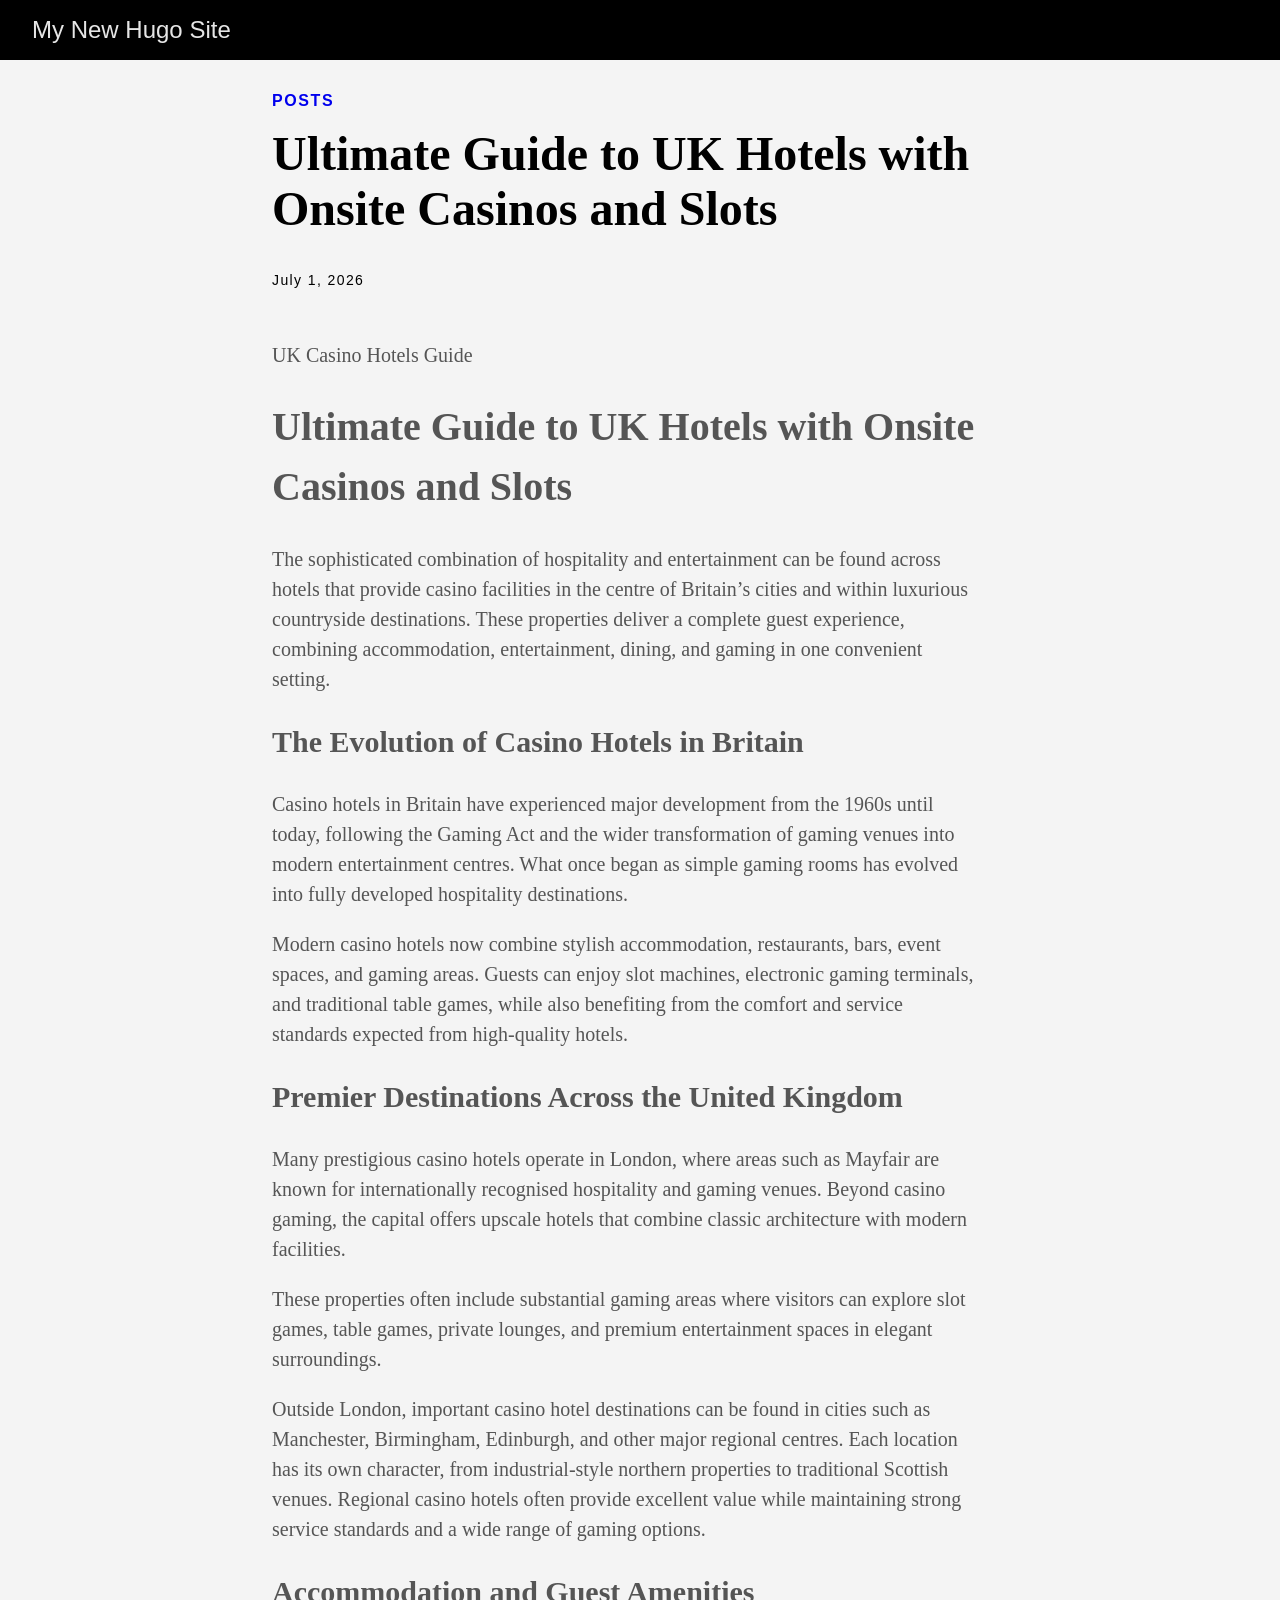
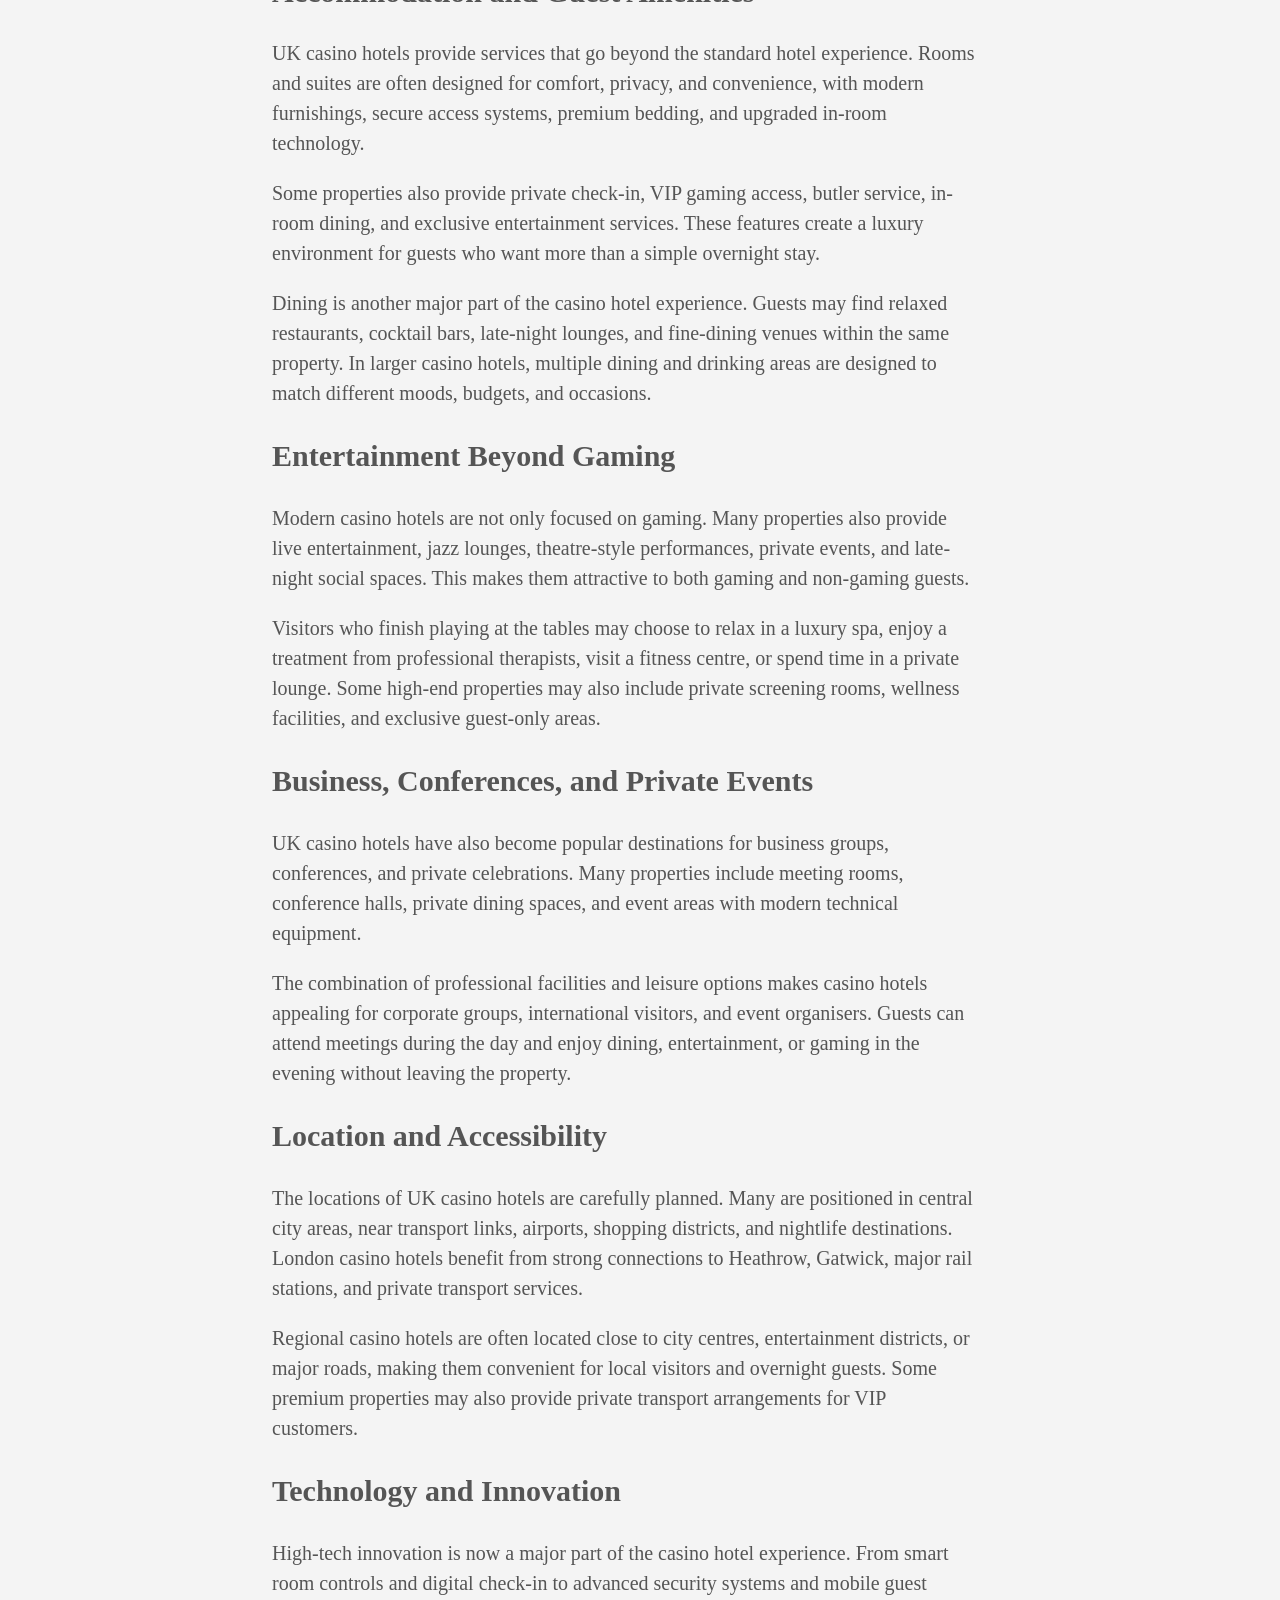
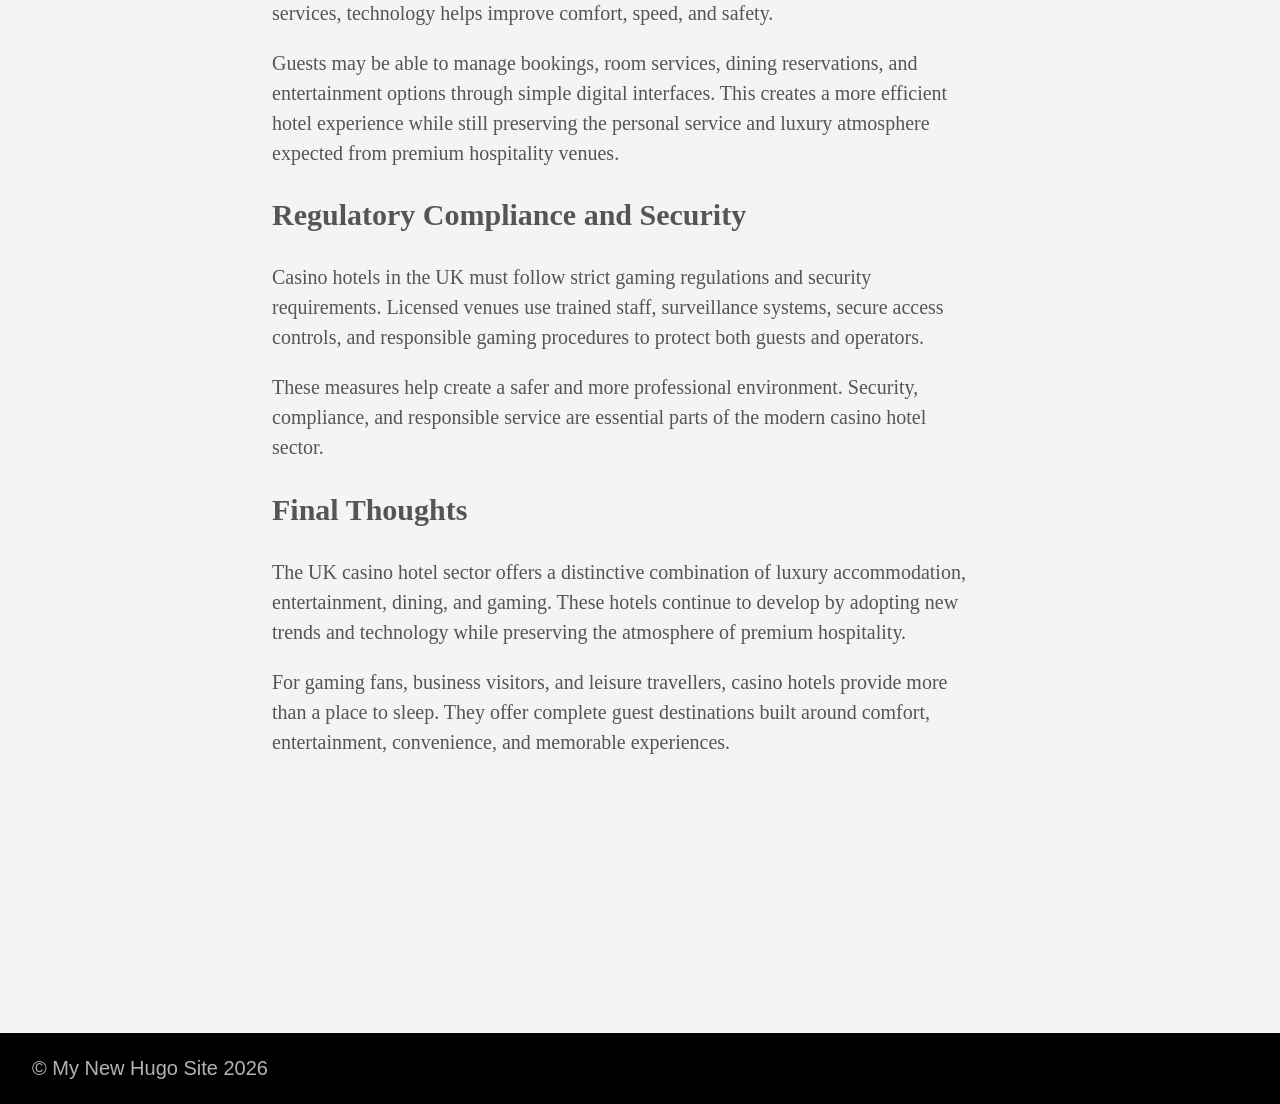
==== posts/uk-casino-hotels-guide/index.html @ 2bdf68f4 "Add files via upload" ====
<!DOCTYPE html>
<html lang="en-us">
  <head>
    <meta charset="utf-8">
    <meta http-equiv="X-UA-Compatible" content="IE=edge,chrome=1">
    
    <title>Ultimate Guide to UK Hotels with Onsite Casinos and Slots | My New Hugo Site</title>
    <meta name="viewport" content="width=device-width,minimum-scale=1">
    <meta name="description" content="A complete guide to casino hotels in the UK, including accommodation, gaming, entertainment, business facilities, technology, and guest amenities.">
    <meta name="generator" content="Hugo 0.163.3">
    
    
    
      <meta name="robots" content="index, follow">
    
    

    <link rel="stylesheet" href="/ananke/css/main.02a37ad6c4e155c542d276915a0e3f83f5c7c5fec443350f6e60753f1679b7a7.css" integrity="sha256-AqN61sThVcVC0naRWg4/g/XHxf7EQzUPbmB1PxZ5t6c=" crossorigin="anonymous">
    <script>
  (function () {
    "use strict";

    
    
    function revealButtons() {
      var buttons = document.querySelectorAll(".code-block .code-copy[hidden]");
      for (var i = 0; i < buttons.length; i++) {
        buttons[i].hidden = false;
      }
    }
    if (document.readyState === "loading") {
      document.addEventListener("DOMContentLoaded", revealButtons);
    } else {
      revealButtons();
    }

    function flash(button) {
      var label = button.querySelector(".code-copy-label");
      var previous = label ? label.textContent : null;
      button.classList.add("is-copied");
      if (label) label.textContent = "Copied";
      window.setTimeout(function () {
        button.classList.remove("is-copied");
        if (label && previous !== null) label.textContent = previous;
      }, 2000);
    }

    function legacyCopy(text) {
      var area = document.createElement("textarea");
      area.value = text;
      area.setAttribute("readonly", "");
      area.style.position = "absolute";
      area.style.left = "-9999px";
      document.body.appendChild(area);
      area.select();
      var ok = false;
      try {
        ok = document.execCommand("copy");
      } catch (e) {
        ok = false;
      }
      document.body.removeChild(area);
      return ok;
    }

    function copyFrom(button) {
      var container = button.closest(".code-block");
      if (!container) return;
      var pre = container.querySelector("pre");
      if (!pre) return;
      var source = pre.querySelector("code") || pre;
      var text = source.innerText;

      if (navigator.clipboard && navigator.clipboard.writeText) {
        navigator.clipboard.writeText(text).then(
          function () { flash(button); },
          function () { if (legacyCopy(text)) flash(button); }
        );
      } else if (legacyCopy(text)) {
        flash(button);
      }
    }

    document.addEventListener("click", function (event) {
      var button = event.target.closest(".code-copy");
      if (button) copyFrom(button);
    });
  })();
</script>

    
      

    

    

    
      <link rel="canonical" href="https://example.org/posts/uk-casino-hotels-guide/">
    

    
    
    <meta property="og:url" content="https://example.org/posts/uk-casino-hotels-guide/">
	<meta property="og:site_name" content="My New Hugo Site">
	<meta property="og:title" content="Ultimate Guide to UK Hotels with Onsite Casinos and Slots">
	<meta property="og:description" content="A complete guide to casino hotels in the UK, including accommodation, gaming, entertainment, business facilities, technology, and guest amenities.">
	<meta property="og:locale" content="en_us">
	<meta property="og:type" content="article">
		<meta property="article:section" content="posts">
		<meta property="article:published_time" content="2026-07-01T11:30:00+03:00">
		<meta property="article:modified_time" content="2026-07-01T11:30:00+03:00">

	<meta itemprop="name" content="Ultimate Guide to UK Hotels with Onsite Casinos and Slots">
	<meta itemprop="description" content="A complete guide to casino hotels in the UK, including accommodation, gaming, entertainment, business facilities, technology, and guest amenities.">
	<meta itemprop="datePublished" content="2026-07-01T11:30:00+03:00">
	<meta itemprop="dateModified" content="2026-07-01T11:30:00+03:00">
	<meta itemprop="wordCount" content="828">
	<meta name="twitter:card" content="summary">
	<meta name="twitter:title" content="Ultimate Guide to UK Hotels with Onsite Casinos and Slots">
	<meta name="twitter:description" content="A complete guide to casino hotels in the UK, including accommodation, gaming, entertainment, business facilities, technology, and guest amenities.">

      
      
    
	
  </head><body class="ma0 avenir bg-near-white production is-page is-page page-uk-casino-hotels-guide">
   
  


  <header>
    <div class="bg-black">
      <nav class="pv3 ph3 ph4-ns" role="navigation">
  <div class="flex-l center items-center justify-between">
    <a href="/" class="f3 fw2 hover-white white-90 dib no-underline">
      
        My New Hugo Site
      
    </a>
    <div class="flex-l items-center">
      

      
      <div class="ananke-socials"></div>

    </div>
  </div>
</nav>

    </div>
  </header>


<main class="pb7" role="main">
  

  <article class="page-uk-casino-hotels-guide flex-l mw7 center ph3 flex-wrap justify-between">
    <header class="mt4 w-100"><aside class="instapaper_ignoref b helvetica tracked ttu">
    <a class="link dim" href="https://example.org/posts/">Posts</a>
  </aside><div id="sharing" class="mt3 ananke-socials"></div>
<h1 class="f1 athelas mt3 mb1">Ultimate Guide to UK Hotels with Onsite Casinos and Slots</h1>
      
      
      
      <time class="f6 mv4 dib tracked" datetime="2026-07-01T11:30:00+03:00">July 1, 2026</time>
      

      
      
    </header>
    <div class="nested-copy-line-height lh-copy serif f4 nested-links mid-gray pr4-l w-100-l"><div class="casino-article">
<section class="hero-section">
<p>  <p class="eyebrow">UK Casino Hotels Guide</p></p>
<p>  <h1>Ultimate Guide to UK Hotels with Onsite Casinos and Slots</h1></p>
<p>  <p class="hero-text"></p>
<p>    The sophisticated combination of hospitality and entertainment can be found across hotels that provide casino facilities in the centre of Britain’s cities and within luxurious countryside destinations. These properties deliver a complete guest experience, combining accommodation, entertainment, dining, and gaming in one convenient setting.</p>
<p>  </p></p>
</section>
<section>
<p>  <h2>The Evolution of Casino Hotels in Britain</h2></p>
<p>  <p></p>
<p>    Casino hotels in Britain have experienced major development from the 1960s until today, following the Gaming Act and the wider transformation of gaming venues into modern entertainment centres. What once began as simple gaming rooms has evolved into fully developed hospitality destinations.</p>
<p>  </p></p>
<p>  <p></p>
<p>    Modern casino hotels now combine stylish accommodation, restaurants, bars, event spaces, and gaming areas. Guests can enjoy slot machines, electronic gaming terminals, and traditional table games, while also benefiting from the comfort and service standards expected from high-quality hotels.</p>
<p>  </p></p>
</section>
<section>
<p>  <h2>Premier Destinations Across the United Kingdom</h2></p>
<p>  <p></p>
<p>    Many prestigious casino hotels operate in London, where areas such as Mayfair are known for internationally recognised hospitality and gaming venues. Beyond casino gaming, the capital offers upscale hotels that combine classic architecture with modern facilities.</p>
<p>  </p></p>
<p>  <p></p>
<p>    These properties often include substantial gaming areas where visitors can explore slot games, table games, private lounges, and premium entertainment spaces in elegant surroundings.</p>
<p>  </p></p>
<p>  <p></p>
<p>    Outside London, important casino hotel destinations can be found in cities such as Manchester, Birmingham, Edinburgh, and other major regional centres. Each location has its own character, from industrial-style northern properties to traditional Scottish venues. Regional casino hotels often provide excellent value while maintaining strong service standards and a wide range of gaming options.</p>
<p>  </p></p>
</section>
<section>
<p>  <h2>Accommodation and Guest Amenities</h2></p>
<p>  <p></p>
<p>    UK casino hotels provide services that go beyond the standard hotel experience. Rooms and suites are often designed for comfort, privacy, and convenience, with modern furnishings, secure access systems, premium bedding, and upgraded in-room technology.</p>
<p>  </p></p>
<p>  <p></p>
<p>    Some properties also provide private check-in, VIP gaming access, butler service, in-room dining, and exclusive entertainment services. These features create a luxury environment for guests who want more than a simple overnight stay.</p>
<p>  </p></p>
<p>  <p></p>
<p>    Dining is another major part of the casino hotel experience. Guests may find relaxed restaurants, cocktail bars, late-night lounges, and fine-dining venues within the same property. In larger casino hotels, multiple dining and drinking areas are designed to match different moods, budgets, and occasions.</p>
<p>  </p></p>
</section>
<section>
<p>  <h2>Entertainment Beyond Gaming</h2></p>
<p>  <p></p>
<p>    Modern casino hotels are not only focused on gaming. Many properties also provide live entertainment, jazz lounges, theatre-style performances, private events, and late-night social spaces. This makes them attractive to both gaming and non-gaming guests.</p>
<p>  </p></p>
<p>  <p></p>
<p>    Visitors who finish playing at the tables may choose to relax in a luxury spa, enjoy a treatment from professional therapists, visit a fitness centre, or spend time in a private lounge. Some high-end properties may also include private screening rooms, wellness facilities, and exclusive guest-only areas.</p>
<p>  </p></p>
</section>
<section>
<p>  <h2>Business, Conferences, and Private Events</h2></p>
<p>  <p></p>
<p>    UK casino hotels have also become popular destinations for business groups, conferences, and private celebrations. Many properties include meeting rooms, conference halls, private dining spaces, and event areas with modern technical equipment.</p>
<p>  </p></p>
<p>  <p></p>
<p>    The combination of professional facilities and leisure options makes casino hotels appealing for corporate groups, international visitors, and event organisers. Guests can attend meetings during the day and enjoy dining, entertainment, or gaming in the evening without leaving the property.</p>
<p>  </p></p>
</section>
<section>
<p>  <h2>Location and Accessibility</h2></p>
<p>  <p></p>
<p>    The locations of UK casino hotels are carefully planned. Many are positioned in central city areas, near transport links, airports, shopping districts, and nightlife destinations. London casino hotels benefit from strong connections to Heathrow, Gatwick, major rail stations, and private transport services.</p>
<p>  </p></p>
<p>  <p></p>
<p>    Regional casino hotels are often located close to city centres, entertainment districts, or major roads, making them convenient for local visitors and overnight guests. Some premium properties may also provide private transport arrangements for VIP customers.</p>
<p>  </p></p>
</section>
<section>
<p>  <h2>Technology and Innovation</h2></p>
<p>  <p></p>
<p>    High-tech innovation is now a major part of the casino hotel experience. From smart room controls and digital check-in to advanced security systems and mobile guest services, technology helps improve comfort, speed, and safety.</p>
<p>  </p></p>
<p>  <p></p>
<p>    Guests may be able to manage bookings, room services, dining reservations, and entertainment options through simple digital interfaces. This creates a more efficient hotel experience while still preserving the personal service and luxury atmosphere expected from premium hospitality venues.</p>
<p>  </p></p>
</section>
<section>
<p>  <h2>Regulatory Compliance and Security</h2></p>
<p>  <p></p>
<p>    Casino hotels in the UK must follow strict gaming regulations and security requirements. Licensed venues use trained staff, surveillance systems, secure access controls, and responsible gaming procedures to protect both guests and operators.</p>
<p>  </p></p>
<p>  <p></p>
<p>    These measures help create a safer and more professional environment. Security, compliance, and responsible service are essential parts of the modern casino hotel sector.</p>
<p>  </p></p>
</section>
<section class="conclusion-box">
<p>  <h2>Final Thoughts</h2></p>
<p>  <p></p>
<p>    The UK casino hotel sector offers a distinctive combination of luxury accommodation, entertainment, dining, and gaming. These hotels continue to develop by adopting new trends and technology while preserving the atmosphere of premium hospitality.</p>
<p>  </p></p>
<p>  <p></p>
<p>    For gaming fans, business visitors, and leisure travellers, casino hotels provide more than a place to sleep. They offer complete guest destinations built around comfort, entertainment, convenience, and memorable experiences.</p>
<p>  </p></p>
</section>
</div>
<ul class="pa0">
  
</ul><ul class="pa0">
  
</ul>

      
    </div></article>
</main><footer class="bg-black bottom-0 w-100 pa3" role="contentinfo">
  <div class="flex justify-between">
  <a class="f4 fw4 hover-white white-70 dn dib-ns pv2 ph3 no-underline" href="https://example.org/" >
    &copy;  My New Hugo Site 2026 
  </a>
    <div><div class="ananke-socials"></div>
</div>
  </div>
</footer>
</body>
</html>
---- ananke/css/main.02a37ad6c4e155c542d276915a0e3f83f5c7c5fec443350f6e60753f1679b7a7.css ----
html{line-height:1.15;-webkit-text-size-adjust:100%}body{margin:0}h1{font-size:2em;margin:.67em 0}hr{box-sizing:content-box;height:0;overflow:visible}pre{font-family:monospace,monospace;font-size:1em}a{background-color:transparent}abbr[title]{border-bottom:none;text-decoration:underline;-webkit-text-decoration:underline dotted;text-decoration:underline dotted}b,strong{font-weight:bolder}code,kbd,samp{font-family:monospace,monospace;font-size:1em}small{font-size:80%}sub,sup{font-size:75%;line-height:0;position:relative;vertical-align:baseline}sub{bottom:-.25em}sup{top:-.5em}img{border-style:none}button,input,optgroup,select,textarea{font-family:inherit;font-size:100%;line-height:1.15;margin:0}button,input{overflow:visible}button,select{text-transform:none}button,[type=button],[type=reset],[type=submit]{-webkit-appearance:button}button::-moz-focus-inner,[type=button]::-moz-focus-inner,[type=reset]::-moz-focus-inner,[type=submit]::-moz-focus-inner{border-style:none;padding:0}button:-moz-focusring,[type=button]:-moz-focusring,[type=reset]:-moz-focusring,[type=submit]:-moz-focusring{outline:1px dotted ButtonText}fieldset{padding:.35em .75em .625em}legend{box-sizing:border-box;color:inherit;display:table;max-width:100%;padding:0;white-space:normal}progress{vertical-align:baseline}textarea{overflow:auto}[type=checkbox],[type=radio]{box-sizing:border-box;padding:0}[type=number]::-webkit-inner-spin-button,[type=number]::-webkit-outer-spin-button{height:auto}[type=search]{-webkit-appearance:textfield;outline-offset:-2px}[type=search]::-webkit-search-decoration{-webkit-appearance:none}::-webkit-file-upload-button{-webkit-appearance:button;font:inherit}details{display:block}summary{display:list-item}template{display:none}[hidden]{display:none}html,body,div,article,aside,section,main,nav,footer,header,form,fieldset,legend,pre,code,a,h1,h2,h3,h4,h5,h6,p,ul,ol,li,dl,dt,dd,blockquote,figcaption,figure,textarea,table,td,th,tr,input[type=email],input[type=number],input[type=password],input[type=tel],input[type=text],input[type=url],.border-box{box-sizing:border-box}.aspect-ratio{height:0;position:relative}.aspect-ratio--16x9{padding-bottom:56.25%}.aspect-ratio--9x16{padding-bottom:177.77%}.aspect-ratio--4x3{padding-bottom:75%}.aspect-ratio--3x4{padding-bottom:133.33%}.aspect-ratio--6x4{padding-bottom:66.6%}.aspect-ratio--4x6{padding-bottom:150%}.aspect-ratio--8x5{padding-bottom:62.5%}.aspect-ratio--5x8{padding-bottom:160%}.aspect-ratio--7x5{padding-bottom:71.42%}.aspect-ratio--5x7{padding-bottom:140%}.aspect-ratio--1x1{padding-bottom:100%}.aspect-ratio--object{position:absolute;inset:0;width:100%;height:100%;z-index:100}img{max-width:100%}.cover{background-size:cover!important}.contain{background-size:contain!important}.bg-center{background-repeat:no-repeat;background-position:center center}.bg-top{background-repeat:no-repeat;background-position:top center}.bg-right{background-repeat:no-repeat;background-position:center right}.bg-bottom{background-repeat:no-repeat;background-position:bottom center}.bg-left{background-repeat:no-repeat;background-position:center left}.outline{outline:1px solid}.outline-transparent{outline:1px solid transparent}.outline-0{outline:0}.ba{border-style:solid;border-width:1px}.bt{border-top-style:solid;border-top-width:1px}.br{border-right-style:solid;border-right-width:1px}.bb{border-bottom-style:solid;border-bottom-width:1px}.bl{border-left-style:solid;border-left-width:1px}.bn{border-style:none;border-width:0}.b--black{border-color:#000}.b--near-black{border-color:#111}.b--dark-gray{border-color:#333}.b--mid-gray{border-color:#555}.b--gray{border-color:#777}.b--silver{border-color:#999}.b--light-silver{border-color:#aaa}.b--moon-gray{border-color:#ccc}.b--light-gray{border-color:#eee}.b--near-white{border-color:#f4f4f4}.b--white{border-color:#fff}.b--white-90{border-color:#ffffffe6}.b--white-80{border-color:#fffc}.b--white-70{border-color:#ffffffb3}.b--white-60{border-color:#fff9}.b--white-50{border-color:#ffffff80}.b--white-40{border-color:#fff6}.b--white-30{border-color:#ffffff4d}.b--white-20{border-color:#fff3}.b--white-10{border-color:#ffffff1a}.b--white-05{border-color:#ffffff0d}.b--white-025{border-color:#ffffff06}.b--white-0125{border-color:#ffffff03}.b--black-90{border-color:#000000e6}.b--black-80{border-color:#000c}.b--black-70{border-color:#000000b3}.b--black-60{border-color:#0009}.b--black-50{border-color:#00000080}.b--black-40{border-color:#0006}.b--black-30{border-color:#0000004d}.b--black-20{border-color:#0003}.b--black-10{border-color:#0000001a}.b--black-05{border-color:#0000000d}.b--black-025{border-color:#00000006}.b--black-0125{border-color:#00000003}.b--dark-red{border-color:#e7040f}.b--red{border-color:#ff4136}.b--light-red{border-color:#ff725c}.b--orange{border-color:#ff6300}.b--gold{border-color:#ffb700}.b--yellow{border-color:gold}.b--light-yellow{border-color:#fbf1a9}.b--purple{border-color:#5e2ca5}.b--light-purple{border-color:#a463f2}.b--dark-pink{border-color:#d5008f}.b--hot-pink{border-color:#ff41b4}.b--pink{border-color:#ff80cc}.b--light-pink{border-color:#ffa3d7}.b--dark-green{border-color:#137752}.b--green{border-color:#19a974}.b--light-green{border-color:#9eebcf}.b--navy{border-color:#001b44}.b--dark-blue{border-color:#00449e}.b--blue{border-color:#357edd}.b--light-blue{border-color:#96ccff}.b--lightest-blue{border-color:#cdecff}.b--washed-blue{border-color:#f6fffe}.b--washed-green{border-color:#e8fdf5}.b--washed-yellow{border-color:#fffceb}.b--washed-red{border-color:#ffdfdf}.b--transparent{border-color:transparent}.b--inherit{border-color:inherit}.b--initial{border-color:initial}.b--unset{border-color:unset}.br0{border-radius:0}.br1{border-radius:.125rem}.br2{border-radius:.25rem}.br3{border-radius:.5rem}.br4{border-radius:1rem}.br-100{border-radius:100%}.br-pill{border-radius:9999px}.br--bottom{border-top-left-radius:0;border-top-right-radius:0}.br--top{border-bottom-left-radius:0;border-bottom-right-radius:0}.br--right{border-top-left-radius:0;border-bottom-left-radius:0}.br--left{border-top-right-radius:0;border-bottom-right-radius:0}.br-inherit{border-radius:inherit}.br-initial{border-radius:initial}.br-unset{border-radius:unset}.b--dotted{border-style:dotted}.b--dashed{border-style:dashed}.b--solid{border-style:solid}.b--none{border-style:none}.bw0{border-width:0}.bw1{border-width:.125rem}.bw2{border-width:.25rem}.bw3{border-width:.5rem}.bw4{border-width:1rem}.bw5{border-width:2rem}.bt-0{border-top-width:0}.br-0{border-right-width:0}.bb-0{border-bottom-width:0}.bl-0{border-left-width:0}.shadow-1{box-shadow:0 0 4px 2px #0003}.shadow-2{box-shadow:0 0 8px 2px #0003}.shadow-3{box-shadow:2px 2px 4px 2px #0003}.shadow-4{box-shadow:2px 2px 8px #0003}.shadow-5{box-shadow:4px 4px 8px #0003}.pre{overflow-x:auto;overflow-y:hidden;overflow:scroll}.top-0{top:0}.right-0{right:0}.bottom-0{bottom:0}.left-0{left:0}.top-1{top:1rem}.right-1{right:1rem}.bottom-1{bottom:1rem}.left-1{left:1rem}.top-2{top:2rem}.right-2{right:2rem}.bottom-2{bottom:2rem}.left-2{left:2rem}.top--1{top:-1rem}.right--1{right:-1rem}.bottom--1{bottom:-1rem}.left--1{left:-1rem}.top--2{top:-2rem}.right--2{right:-2rem}.bottom--2{bottom:-2rem}.left--2{left:-2rem}.absolute--fill{inset:0}.cf:before,.cf:after{content:" ";display:table}.cf:after{clear:both}.cf{*zoom: 1}.cl{clear:left}.cr{clear:right}.cb{clear:both}.cn{clear:none}.dn{display:none}.di{display:inline}.db{display:block}.dib{display:inline-block}.dit{display:inline-table}.dt{display:table}.dtc{display:table-cell}.dt-row{display:table-row}.dt-row-group{display:table-row-group}.dt-column{display:table-column}.dt-column-group{display:table-column-group}.dt--fixed{table-layout:fixed;width:100%}.flex{display:flex}.inline-flex{display:inline-flex}.flex-auto{flex:1 1 auto;min-width:0;min-height:0}.flex-none{flex:none}.flex-column{flex-direction:column}.flex-row{flex-direction:row}.flex-wrap{flex-wrap:wrap}.flex-nowrap{flex-wrap:nowrap}.flex-wrap-reverse{flex-wrap:wrap-reverse}.flex-column-reverse{flex-direction:column-reverse}.flex-row-reverse{flex-direction:row-reverse}.items-start{align-items:flex-start}.items-end{align-items:flex-end}.items-center{align-items:center}.items-baseline{align-items:baseline}.items-stretch{align-items:stretch}.self-start{align-self:flex-start}.self-end{align-self:flex-end}.self-center{align-self:center}.self-baseline{align-self:baseline}.self-stretch{align-self:stretch}.justify-start{justify-content:flex-start}.justify-end{justify-content:flex-end}.justify-center{justify-content:center}.justify-between{justify-content:space-between}.justify-around{justify-content:space-around}.content-start{align-content:flex-start}.content-end{align-content:flex-end}.content-center{align-content:center}.content-between{align-content:space-between}.content-around{align-content:space-around}.content-stretch{align-content:stretch}.order-0{order:0}.order-1{order:1}.order-2{order:2}.order-3{order:3}.order-4{order:4}.order-5{order:5}.order-6{order:6}.order-7{order:7}.order-8{order:8}.order-last{order:99999}.flex-grow-0{flex-grow:0}.flex-grow-1{flex-grow:1}.flex-shrink-0{flex-shrink:0}.flex-shrink-1{flex-shrink:1}.fl{float:left;_display:inline}.fr{float:right;_display:inline}.fn{float:none}.sans-serif{font-family:-apple-system,BlinkMacSystemFont,avenir next,avenir,helvetica neue,helvetica,ubuntu,roboto,noto,segoe ui,arial,sans-serif}.serif{font-family:georgia,times,serif}.system-sans-serif{font-family:sans-serif}.system-serif{font-family:serif}code,.code{font-family:Consolas,monaco,monospace}.courier{font-family:Courier Next,courier,monospace}.helvetica{font-family:helvetica neue,helvetica,sans-serif}.avenir{font-family:avenir next,avenir,sans-serif}.athelas{font-family:athelas,georgia,serif}.georgia{font-family:georgia,serif}.times{font-family:times,serif}.bodoni{font-family:Bodoni MT,serif}.calisto{font-family:Calisto MT,serif}.garamond{font-family:garamond,serif}.baskerville{font-family:baskerville,serif}.i{font-style:italic}.fs-normal{font-style:normal}.normal{font-weight:400}.b{font-weight:700}.fw1{font-weight:100}.fw2{font-weight:200}.fw3{font-weight:300}.fw4{font-weight:400}.fw5{font-weight:500}.fw6{font-weight:600}.fw7{font-weight:700}.fw8{font-weight:800}.fw9{font-weight:900}.input-reset{-webkit-appearance:none;-moz-appearance:none}.button-reset::-moz-focus-inner,.input-reset::-moz-focus-inner{border:0;padding:0}.h1{height:1rem}.h2{height:2rem}.h3{height:4rem}.h4{height:8rem}.h5{height:16rem}.h-25{height:25%}.h-50{height:50%}.h-75{height:75%}.h-100{height:100%}.min-h-100{min-height:100%}.vh-25{height:25vh}.vh-50{height:50vh}.vh-75{height:75vh}.vh-100{height:100vh}.min-vh-100{min-height:100vh}.h-auto{height:auto}.h-inherit{height:inherit}.tracked{letter-spacing:.1em}.tracked-tight{letter-spacing:-.05em}.tracked-mega{letter-spacing:.25em}.lh-solid{line-height:1}.lh-title{line-height:1.25}.lh-copy{line-height:1.5}.link{text-decoration:none;transition:color .15s ease-in}.link:link,.link:visited,.link:hover,.link:active{transition:color .15s ease-in}.link:focus{transition:color .15s ease-in;outline:1px dotted currentColor}.list{list-style-type:none}.mw-100{max-width:100%}.mw1{max-width:1rem}.mw2{max-width:2rem}.mw3{max-width:4rem}.mw4{max-width:8rem}.mw5{max-width:16rem}.mw6{max-width:32rem}.mw7{max-width:48rem}.mw8{max-width:64rem}.mw9{max-width:96rem}.mw-none{max-width:none}.w1{width:1rem}.w2{width:2rem}.w3{width:4rem}.w4{width:8rem}.w5{width:16rem}.w-10{width:10%}.w-20{width:20%}.w-25{width:25%}.w-30{width:30%}.w-33{width:33%}.w-34{width:34%}.w-40{width:40%}.w-50{width:50%}.w-60{width:60%}.w-70{width:70%}.w-75{width:75%}.w-80{width:80%}.w-90{width:90%}.w-100{width:100%}.w-third{width:33.33333%}.w-two-thirds{width:66.66667%}.w-auto{width:auto}.overflow-visible{overflow:visible}.overflow-hidden{overflow:hidden}.overflow-scroll{overflow:scroll}.overflow-auto{overflow:auto}.overflow-x-visible{overflow-x:visible}.overflow-x-hidden{overflow-x:hidden}.overflow-x-scroll{overflow-x:scroll}.overflow-x-auto{overflow-x:auto}.overflow-y-visible{overflow-y:visible}.overflow-y-hidden{overflow-y:hidden}.overflow-y-scroll{overflow-y:scroll}.overflow-y-auto{overflow-y:auto}.static{position:static}.relative{position:relative}.absolute{position:absolute}.fixed{position:fixed}.o-100{opacity:1}.o-90{opacity:.9}.o-80{opacity:.8}.o-70{opacity:.7}.o-60{opacity:.6}.o-50{opacity:.5}.o-40{opacity:.4}.o-30{opacity:.3}.o-20{opacity:.2}.o-10{opacity:.1}.o-05{opacity:.05}.o-025{opacity:.025}.o-0{opacity:0}.rotate-45{-webkit-transform:rotate(45deg);transform:rotate(45deg)}.rotate-90{-webkit-transform:rotate(90deg);transform:rotate(90deg)}.rotate-135{-webkit-transform:rotate(135deg);transform:rotate(135deg)}.rotate-180{-webkit-transform:rotate(180deg);transform:rotate(180deg)}.rotate-225{-webkit-transform:rotate(225deg);transform:rotate(225deg)}.rotate-270{-webkit-transform:rotate(270deg);transform:rotate(270deg)}.rotate-315{-webkit-transform:rotate(315deg);transform:rotate(315deg)}.black-90{color:#000000e6}.black-80{color:#000c}.black-70{color:#000000b3}.black-60{color:#0009}.black-50{color:#00000080}.black-40{color:#0006}.black-30{color:#0000004d}.black-20{color:#0003}.black-10{color:#0000001a}.black-05{color:#0000000d}.white-90{color:#ffffffe6}.white-80{color:#fffc}.white-70{color:#ffffffb3}.white-60{color:#fff9}.white-50{color:#ffffff80}.white-40{color:#fff6}.white-30{color:#ffffff4d}.white-20{color:#fff3}.white-10{color:#ffffff1a}.black{color:#000}.near-black{color:#111}.dark-gray{color:#333}.mid-gray{color:#555}.gray{color:#777}.silver{color:#999}.light-silver{color:#aaa}.moon-gray{color:#ccc}.light-gray{color:#eee}.near-white{color:#f4f4f4}.white{color:#fff}.dark-red{color:#e7040f}.red{color:#ff4136}.light-red{color:#ff725c}.orange{color:#ff6300}.gold{color:#ffb700}.yellow{color:gold}.light-yellow{color:#fbf1a9}.purple{color:#5e2ca5}.light-purple{color:#a463f2}.dark-pink{color:#d5008f}.hot-pink{color:#ff41b4}.pink{color:#ff80cc}.light-pink{color:#ffa3d7}.dark-green{color:#137752}.green{color:#19a974}.light-green{color:#9eebcf}.navy{color:#001b44}.dark-blue{color:#00449e}.blue{color:#357edd}.light-blue{color:#96ccff}.lightest-blue{color:#cdecff}.washed-blue{color:#f6fffe}.washed-green{color:#e8fdf5}.washed-yellow{color:#fffceb}.washed-red{color:#ffdfdf}.color-inherit{color:inherit}.bg-black-90{background-color:#000000e6}.bg-black-80{background-color:#000c}.bg-black-70{background-color:#000000b3}.bg-black-60{background-color:#0009}.bg-black-50{background-color:#00000080}.bg-black-40{background-color:#0006}.bg-black-30{background-color:#0000004d}.bg-black-20{background-color:#0003}.bg-black-10{background-color:#0000001a}.bg-black-05{background-color:#0000000d}.bg-white-90{background-color:#ffffffe6}.bg-white-80{background-color:#fffc}.bg-white-70{background-color:#ffffffb3}.bg-white-60{background-color:#fff9}.bg-white-50{background-color:#ffffff80}.bg-white-40{background-color:#fff6}.bg-white-30{background-color:#ffffff4d}.bg-white-20{background-color:#fff3}.bg-white-10{background-color:#ffffff1a}.bg-black{background-color:#000}.bg-near-black{background-color:#111}.bg-dark-gray{background-color:#333}.bg-mid-gray{background-color:#555}.bg-gray{background-color:#777}.bg-silver{background-color:#999}.bg-light-silver{background-color:#aaa}.bg-moon-gray{background-color:#ccc}.bg-light-gray{background-color:#eee}.bg-near-white{background-color:#f4f4f4}.bg-white{background-color:#fff}.bg-transparent{background-color:transparent}.bg-dark-red{background-color:#e7040f}.bg-red{background-color:#ff4136}.bg-light-red{background-color:#ff725c}.bg-orange{background-color:#ff6300}.bg-gold{background-color:#ffb700}.bg-yellow{background-color:gold}.bg-light-yellow{background-color:#fbf1a9}.bg-purple{background-color:#5e2ca5}.bg-light-purple{background-color:#a463f2}.bg-dark-pink{background-color:#d5008f}.bg-hot-pink{background-color:#ff41b4}.bg-pink{background-color:#ff80cc}.bg-light-pink{background-color:#ffa3d7}.bg-dark-green{background-color:#137752}.bg-green{background-color:#19a974}.bg-light-green{background-color:#9eebcf}.bg-navy{background-color:#001b44}.bg-dark-blue{background-color:#00449e}.bg-blue{background-color:#357edd}.bg-light-blue{background-color:#96ccff}.bg-lightest-blue{background-color:#cdecff}.bg-washed-blue{background-color:#f6fffe}.bg-washed-green{background-color:#e8fdf5}.bg-washed-yellow{background-color:#fffceb}.bg-washed-red{background-color:#ffdfdf}.bg-inherit{background-color:inherit}.hover-black:hover{color:#000}.hover-black:focus{color:#000}.hover-near-black:hover{color:#111}.hover-near-black:focus{color:#111}.hover-dark-gray:hover{color:#333}.hover-dark-gray:focus{color:#333}.hover-mid-gray:hover{color:#555}.hover-mid-gray:focus{color:#555}.hover-gray:hover{color:#777}.hover-gray:focus{color:#777}.hover-silver:hover{color:#999}.hover-silver:focus{color:#999}.hover-light-silver:hover{color:#aaa}.hover-light-silver:focus{color:#aaa}.hover-moon-gray:hover{color:#ccc}.hover-moon-gray:focus{color:#ccc}.hover-light-gray:hover{color:#eee}.hover-light-gray:focus{color:#eee}.hover-near-white:hover{color:#f4f4f4}.hover-near-white:focus{color:#f4f4f4}.hover-white:hover{color:#fff}.hover-white:focus{color:#fff}.hover-black-90:hover{color:#000000e6}.hover-black-90:focus{color:#000000e6}.hover-black-80:hover{color:#000c}.hover-black-80:focus{color:#000c}.hover-black-70:hover{color:#000000b3}.hover-black-70:focus{color:#000000b3}.hover-black-60:hover{color:#0009}.hover-black-60:focus{color:#0009}.hover-black-50:hover{color:#00000080}.hover-black-50:focus{color:#00000080}.hover-black-40:hover{color:#0006}.hover-black-40:focus{color:#0006}.hover-black-30:hover{color:#0000004d}.hover-black-30:focus{color:#0000004d}.hover-black-20:hover{color:#0003}.hover-black-20:focus{color:#0003}.hover-black-10:hover{color:#0000001a}.hover-black-10:focus{color:#0000001a}.hover-white-90:hover{color:#ffffffe6}.hover-white-90:focus{color:#ffffffe6}.hover-white-80:hover{color:#fffc}.hover-white-80:focus{color:#fffc}.hover-white-70:hover{color:#ffffffb3}.hover-white-70:focus{color:#ffffffb3}.hover-white-60:hover{color:#fff9}.hover-white-60:focus{color:#fff9}.hover-white-50:hover{color:#ffffff80}.hover-white-50:focus{color:#ffffff80}.hover-white-40:hover{color:#fff6}.hover-white-40:focus{color:#fff6}.hover-white-30:hover{color:#ffffff4d}.hover-white-30:focus{color:#ffffff4d}.hover-white-20:hover{color:#fff3}.hover-white-20:focus{color:#fff3}.hover-white-10:hover{color:#ffffff1a}.hover-white-10:focus{color:#ffffff1a}.hover-inherit:hover,.hover-inherit:focus{color:inherit}.hover-bg-black:hover{background-color:#000}.hover-bg-black:focus{background-color:#000}.hover-bg-near-black:hover{background-color:#111}.hover-bg-near-black:focus{background-color:#111}.hover-bg-dark-gray:hover{background-color:#333}.hover-bg-dark-gray:focus{background-color:#333}.hover-bg-mid-gray:hover{background-color:#555}.hover-bg-mid-gray:focus{background-color:#555}.hover-bg-gray:hover{background-color:#777}.hover-bg-gray:focus{background-color:#777}.hover-bg-silver:hover{background-color:#999}.hover-bg-silver:focus{background-color:#999}.hover-bg-light-silver:hover{background-color:#aaa}.hover-bg-light-silver:focus{background-color:#aaa}.hover-bg-moon-gray:hover{background-color:#ccc}.hover-bg-moon-gray:focus{background-color:#ccc}.hover-bg-light-gray:hover{background-color:#eee}.hover-bg-light-gray:focus{background-color:#eee}.hover-bg-near-white:hover{background-color:#f4f4f4}.hover-bg-near-white:focus{background-color:#f4f4f4}.hover-bg-white:hover{background-color:#fff}.hover-bg-white:focus{background-color:#fff}.hover-bg-transparent:hover{background-color:transparent}.hover-bg-transparent:focus{background-color:transparent}.hover-bg-black-90:hover{background-color:#000000e6}.hover-bg-black-90:focus{background-color:#000000e6}.hover-bg-black-80:hover{background-color:#000c}.hover-bg-black-80:focus{background-color:#000c}.hover-bg-black-70:hover{background-color:#000000b3}.hover-bg-black-70:focus{background-color:#000000b3}.hover-bg-black-60:hover{background-color:#0009}.hover-bg-black-60:focus{background-color:#0009}.hover-bg-black-50:hover{background-color:#00000080}.hover-bg-black-50:focus{background-color:#00000080}.hover-bg-black-40:hover{background-color:#0006}.hover-bg-black-40:focus{background-color:#0006}.hover-bg-black-30:hover{background-color:#0000004d}.hover-bg-black-30:focus{background-color:#0000004d}.hover-bg-black-20:hover{background-color:#0003}.hover-bg-black-20:focus{background-color:#0003}.hover-bg-black-10:hover{background-color:#0000001a}.hover-bg-black-10:focus{background-color:#0000001a}.hover-bg-white-90:hover{background-color:#ffffffe6}.hover-bg-white-90:focus{background-color:#ffffffe6}.hover-bg-white-80:hover{background-color:#fffc}.hover-bg-white-80:focus{background-color:#fffc}.hover-bg-white-70:hover{background-color:#ffffffb3}.hover-bg-white-70:focus{background-color:#ffffffb3}.hover-bg-white-60:hover{background-color:#fff9}.hover-bg-white-60:focus{background-color:#fff9}.hover-bg-white-50:hover{background-color:#ffffff80}.hover-bg-white-50:focus{background-color:#ffffff80}.hover-bg-white-40:hover{background-color:#fff6}.hover-bg-white-40:focus{background-color:#fff6}.hover-bg-white-30:hover{background-color:#ffffff4d}.hover-bg-white-30:focus{background-color:#ffffff4d}.hover-bg-white-20:hover{background-color:#fff3}.hover-bg-white-20:focus{background-color:#fff3}.hover-bg-white-10:hover{background-color:#ffffff1a}.hover-bg-white-10:focus{background-color:#ffffff1a}.hover-dark-red:hover{color:#e7040f}.hover-dark-red:focus{color:#e7040f}.hover-red:hover{color:#ff4136}.hover-red:focus{color:#ff4136}.hover-light-red:hover{color:#ff725c}.hover-light-red:focus{color:#ff725c}.hover-orange:hover{color:#ff6300}.hover-orange:focus{color:#ff6300}.hover-gold:hover{color:#ffb700}.hover-gold:focus{color:#ffb700}.hover-yellow:hover{color:gold}.hover-yellow:focus{color:gold}.hover-light-yellow:hover{color:#fbf1a9}.hover-light-yellow:focus{color:#fbf1a9}.hover-purple:hover{color:#5e2ca5}.hover-purple:focus{color:#5e2ca5}.hover-light-purple:hover{color:#a463f2}.hover-light-purple:focus{color:#a463f2}.hover-dark-pink:hover{color:#d5008f}.hover-dark-pink:focus{color:#d5008f}.hover-hot-pink:hover{color:#ff41b4}.hover-hot-pink:focus{color:#ff41b4}.hover-pink:hover{color:#ff80cc}.hover-pink:focus{color:#ff80cc}.hover-light-pink:hover{color:#ffa3d7}.hover-light-pink:focus{color:#ffa3d7}.hover-dark-green:hover{color:#137752}.hover-dark-green:focus{color:#137752}.hover-green:hover{color:#19a974}.hover-green:focus{color:#19a974}.hover-light-green:hover{color:#9eebcf}.hover-light-green:focus{color:#9eebcf}.hover-navy:hover{color:#001b44}.hover-navy:focus{color:#001b44}.hover-dark-blue:hover{color:#00449e}.hover-dark-blue:focus{color:#00449e}.hover-blue:hover{color:#357edd}.hover-blue:focus{color:#357edd}.hover-light-blue:hover{color:#96ccff}.hover-light-blue:focus{color:#96ccff}.hover-lightest-blue:hover{color:#cdecff}.hover-lightest-blue:focus{color:#cdecff}.hover-washed-blue:hover{color:#f6fffe}.hover-washed-blue:focus{color:#f6fffe}.hover-washed-green:hover{color:#e8fdf5}.hover-washed-green:focus{color:#e8fdf5}.hover-washed-yellow:hover{color:#fffceb}.hover-washed-yellow:focus{color:#fffceb}.hover-washed-red:hover{color:#ffdfdf}.hover-washed-red:focus{color:#ffdfdf}.hover-bg-dark-red:hover{background-color:#e7040f}.hover-bg-dark-red:focus{background-color:#e7040f}.hover-bg-red:hover{background-color:#ff4136}.hover-bg-red:focus{background-color:#ff4136}.hover-bg-light-red:hover{background-color:#ff725c}.hover-bg-light-red:focus{background-color:#ff725c}.hover-bg-orange:hover{background-color:#ff6300}.hover-bg-orange:focus{background-color:#ff6300}.hover-bg-gold:hover{background-color:#ffb700}.hover-bg-gold:focus{background-color:#ffb700}.hover-bg-yellow:hover{background-color:gold}.hover-bg-yellow:focus{background-color:gold}.hover-bg-light-yellow:hover{background-color:#fbf1a9}.hover-bg-light-yellow:focus{background-color:#fbf1a9}.hover-bg-purple:hover{background-color:#5e2ca5}.hover-bg-purple:focus{background-color:#5e2ca5}.hover-bg-light-purple:hover{background-color:#a463f2}.hover-bg-light-purple:focus{background-color:#a463f2}.hover-bg-dark-pink:hover{background-color:#d5008f}.hover-bg-dark-pink:focus{background-color:#d5008f}.hover-bg-hot-pink:hover{background-color:#ff41b4}.hover-bg-hot-pink:focus{background-color:#ff41b4}.hover-bg-pink:hover{background-color:#ff80cc}.hover-bg-pink:focus{background-color:#ff80cc}.hover-bg-light-pink:hover{background-color:#ffa3d7}.hover-bg-light-pink:focus{background-color:#ffa3d7}.hover-bg-dark-green:hover{background-color:#137752}.hover-bg-dark-green:focus{background-color:#137752}.hover-bg-green:hover{background-color:#19a974}.hover-bg-green:focus{background-color:#19a974}.hover-bg-light-green:hover{background-color:#9eebcf}.hover-bg-light-green:focus{background-color:#9eebcf}.hover-bg-navy:hover{background-color:#001b44}.hover-bg-navy:focus{background-color:#001b44}.hover-bg-dark-blue:hover{background-color:#00449e}.hover-bg-dark-blue:focus{background-color:#00449e}.hover-bg-blue:hover{background-color:#357edd}.hover-bg-blue:focus{background-color:#357edd}.hover-bg-light-blue:hover{background-color:#96ccff}.hover-bg-light-blue:focus{background-color:#96ccff}.hover-bg-lightest-blue:hover{background-color:#cdecff}.hover-bg-lightest-blue:focus{background-color:#cdecff}.hover-bg-washed-blue:hover{background-color:#f6fffe}.hover-bg-washed-blue:focus{background-color:#f6fffe}.hover-bg-washed-green:hover{background-color:#e8fdf5}.hover-bg-washed-green:focus{background-color:#e8fdf5}.hover-bg-washed-yellow:hover{background-color:#fffceb}.hover-bg-washed-yellow:focus{background-color:#fffceb}.hover-bg-washed-red:hover{background-color:#ffdfdf}.hover-bg-washed-red:focus{background-color:#ffdfdf}.hover-bg-inherit:hover,.hover-bg-inherit:focus{background-color:inherit}.pa0{padding:0}.pa1{padding:.25rem}.pa2{padding:.5rem}.pa3{padding:1rem}.pa4{padding:2rem}.pa5{padding:4rem}.pa6{padding:8rem}.pa7{padding:16rem}.pl0{padding-left:0}.pl1{padding-left:.25rem}.pl2{padding-left:.5rem}.pl3{padding-left:1rem}.pl4{padding-left:2rem}.pl5{padding-left:4rem}.pl6{padding-left:8rem}.pl7{padding-left:16rem}.pr0{padding-right:0}.pr1{padding-right:.25rem}.pr2{padding-right:.5rem}.pr3{padding-right:1rem}.pr4{padding-right:2rem}.pr5{padding-right:4rem}.pr6{padding-right:8rem}.pr7{padding-right:16rem}.pb0{padding-bottom:0}.pb1{padding-bottom:.25rem}.pb2{padding-bottom:.5rem}.pb3{padding-bottom:1rem}.pb4{padding-bottom:2rem}.pb5{padding-bottom:4rem}.pb6{padding-bottom:8rem}.pb7{padding-bottom:16rem}.pt0{padding-top:0}.pt1{padding-top:.25rem}.pt2{padding-top:.5rem}.pt3{padding-top:1rem}.pt4{padding-top:2rem}.pt5{padding-top:4rem}.pt6{padding-top:8rem}.pt7{padding-top:16rem}.pv0{padding-top:0;padding-bottom:0}.pv1{padding-top:.25rem;padding-bottom:.25rem}.pv2{padding-top:.5rem;padding-bottom:.5rem}.pv3{padding-top:1rem;padding-bottom:1rem}.pv4{padding-top:2rem;padding-bottom:2rem}.pv5{padding-top:4rem;padding-bottom:4rem}.pv6{padding-top:8rem;padding-bottom:8rem}.pv7{padding-top:16rem;padding-bottom:16rem}.ph0{padding-left:0;padding-right:0}.ph1{padding-left:.25rem;padding-right:.25rem}.ph2{padding-left:.5rem;padding-right:.5rem}.ph3{padding-left:1rem;padding-right:1rem}.ph4{padding-left:2rem;padding-right:2rem}.ph5{padding-left:4rem;padding-right:4rem}.ph6{padding-left:8rem;padding-right:8rem}.ph7{padding-left:16rem;padding-right:16rem}.ma0{margin:0}.ma1{margin:.25rem}.ma2{margin:.5rem}.ma3{margin:1rem}.ma4{margin:2rem}.ma5{margin:4rem}.ma6{margin:8rem}.ma7{margin:16rem}.ml0{margin-left:0}.ml1{margin-left:.25rem}.ml2{margin-left:.5rem}.ml3{margin-left:1rem}.ml4{margin-left:2rem}.ml5{margin-left:4rem}.ml6{margin-left:8rem}.ml7{margin-left:16rem}.mr0{margin-right:0}.mr1{margin-right:.25rem}.mr2{margin-right:.5rem}.mr3{margin-right:1rem}.mr4{margin-right:2rem}.mr5{margin-right:4rem}.mr6{margin-right:8rem}.mr7{margin-right:16rem}.mb0{margin-bottom:0}.mb1{margin-bottom:.25rem}.mb2{margin-bottom:.5rem}.mb3{margin-bottom:1rem}.mb4{margin-bottom:2rem}.mb5{margin-bottom:4rem}.mb6{margin-bottom:8rem}.mb7{margin-bottom:16rem}.mt0{margin-top:0}.mt1{margin-top:.25rem}.mt2{margin-top:.5rem}.mt3{margin-top:1rem}.mt4{margin-top:2rem}.mt5{margin-top:4rem}.mt6{margin-top:8rem}.mt7{margin-top:16rem}.mv0{margin-top:0;margin-bottom:0}.mv1{margin-top:.25rem;margin-bottom:.25rem}.mv2{margin-top:.5rem;margin-bottom:.5rem}.mv3{margin-top:1rem;margin-bottom:1rem}.mv4{margin-top:2rem;margin-bottom:2rem}.mv5{margin-top:4rem;margin-bottom:4rem}.mv6{margin-top:8rem;margin-bottom:8rem}.mv7{margin-top:16rem;margin-bottom:16rem}.mh0{margin-left:0;margin-right:0}.mh1{margin-left:.25rem;margin-right:.25rem}.mh2{margin-left:.5rem;margin-right:.5rem}.mh3{margin-left:1rem;margin-right:1rem}.mh4{margin-left:2rem;margin-right:2rem}.mh5{margin-left:4rem;margin-right:4rem}.mh6{margin-left:8rem;margin-right:8rem}.mh7{margin-left:16rem;margin-right:16rem}.na1{margin:-.25rem}.na2{margin:-.5rem}.na3{margin:-1rem}.na4{margin:-2rem}.na5{margin:-4rem}.na6{margin:-8rem}.na7{margin:-16rem}.nl1{margin-left:-.25rem}.nl2{margin-left:-.5rem}.nl3{margin-left:-1rem}.nl4{margin-left:-2rem}.nl5{margin-left:-4rem}.nl6{margin-left:-8rem}.nl7{margin-left:-16rem}.nr1{margin-right:-.25rem}.nr2{margin-right:-.5rem}.nr3{margin-right:-1rem}.nr4{margin-right:-2rem}.nr5{margin-right:-4rem}.nr6{margin-right:-8rem}.nr7{margin-right:-16rem}.nb1{margin-bottom:-.25rem}.nb2{margin-bottom:-.5rem}.nb3{margin-bottom:-1rem}.nb4{margin-bottom:-2rem}.nb5{margin-bottom:-4rem}.nb6{margin-bottom:-8rem}.nb7{margin-bottom:-16rem}.nt1{margin-top:-.25rem}.nt2{margin-top:-.5rem}.nt3{margin-top:-1rem}.nt4{margin-top:-2rem}.nt5{margin-top:-4rem}.nt6{margin-top:-8rem}.nt7{margin-top:-16rem}.collapse{border-collapse:collapse;border-spacing:0}.striped--light-silver:nth-child(odd){background-color:#aaa}.striped--moon-gray:nth-child(odd){background-color:#ccc}.striped--light-gray:nth-child(odd){background-color:#eee}.striped--near-white:nth-child(odd){background-color:#f4f4f4}.stripe-light:nth-child(odd){background-color:#ffffff1a}.stripe-dark:nth-child(odd){background-color:#0000001a}.strike{text-decoration:line-through}.underline{text-decoration:underline}.no-underline{text-decoration:none}.tl{text-align:left}.tr{text-align:right}.tc{text-align:center}.tj{text-align:justify}.ttc{text-transform:capitalize}.ttl{text-transform:lowercase}.ttu{text-transform:uppercase}.ttn{text-transform:none}.f-6,.f-headline{font-size:6rem}.f-5,.f-subheadline{font-size:5rem}.f1{font-size:3rem}.f2{font-size:2.25rem}.f3{font-size:1.5rem}.f4{font-size:1.25rem}.f5{font-size:1rem}.f6{font-size:.875rem}.f7{font-size:.75rem}.measure{max-width:30em}.measure-wide{max-width:34em}.measure-narrow{max-width:20em}.indent{text-indent:1em;margin-top:0;margin-bottom:0}.small-caps{font-variant:small-caps}.truncate{white-space:nowrap;overflow:hidden;text-overflow:ellipsis}.overflow-container{overflow-y:scroll}.center{margin-right:auto;margin-left:auto}.mr-auto{margin-right:auto}.ml-auto{margin-left:auto}.clip{position:fixed!important;_position:absolute!important;clip:rect(1px 1px 1px 1px);clip:rect(1px,1px,1px,1px)}.ws-normal{white-space:normal}.nowrap{white-space:nowrap}.pre{white-space:pre}.v-base{vertical-align:baseline}.v-mid{vertical-align:middle}.v-top{vertical-align:top}.v-btm{vertical-align:bottom}.dim{opacity:1;transition:opacity .15s ease-in}.dim:hover,.dim:focus{opacity:.5;transition:opacity .15s ease-in}.dim:active{opacity:.8;transition:opacity .15s ease-out}.glow{transition:opacity .15s ease-in}.glow:hover,.glow:focus{opacity:1;transition:opacity .15s ease-in}.hide-child .child{opacity:0;transition:opacity .15s ease-in}.hide-child:hover .child,.hide-child:focus .child,.hide-child:active .child{opacity:1;transition:opacity .15s ease-in}.underline-hover:hover,.underline-hover:focus{text-decoration:underline}.grow{-moz-osx-font-smoothing:grayscale;-webkit-backface-visibility:hidden;backface-visibility:hidden;-webkit-transform:translateZ(0);transform:translateZ(0);transition:-webkit-transform .25s ease-out;transition:transform .25s ease-out;transition:transform .25s ease-out,-webkit-transform .25s ease-out}.grow:hover,.grow:focus{-webkit-transform:scale(1.05);transform:scale(1.05)}.grow:active{-webkit-transform:scale(.9);transform:scale(.9)}.grow-large{-moz-osx-font-smoothing:grayscale;-webkit-backface-visibility:hidden;backface-visibility:hidden;-webkit-transform:translateZ(0);transform:translateZ(0);transition:-webkit-transform .25s ease-in-out;transition:transform .25s ease-in-out;transition:transform .25s ease-in-out,-webkit-transform .25s ease-in-out}.grow-large:hover,.grow-large:focus{-webkit-transform:scale(1.2);transform:scale(1.2)}.grow-large:active{-webkit-transform:scale(.95);transform:scale(.95)}.pointer:hover{cursor:pointer}.shadow-hover{cursor:pointer;position:relative;transition:all .5s cubic-bezier(.165,.84,.44,1)}.shadow-hover:after{content:"";box-shadow:0 0 16px 2px #0003;border-radius:inherit;opacity:0;position:absolute;top:0;left:0;width:100%;height:100%;z-index:-1;transition:opacity .5s cubic-bezier(.165,.84,.44,1)}.shadow-hover:hover:after,.shadow-hover:focus:after{opacity:1}.bg-animate,.bg-animate:hover,.bg-animate:focus{transition:background-color .15s ease-in-out}.z-0{z-index:0}.z-1{z-index:1}.z-2{z-index:2}.z-3{z-index:3}.z-4{z-index:4}.z-5{z-index:5}.z-999{z-index:999}.z-9999{z-index:9999}.z-max{z-index:2147483647}.z-inherit{z-index:inherit}.z-initial{z-index:initial}.z-unset{z-index:unset}.nested-copy-line-height p,.nested-copy-line-height ul,.nested-copy-line-height ol{line-height:1.5}.nested-headline-line-height h1,.nested-headline-line-height h2,.nested-headline-line-height h3,.nested-headline-line-height h4,.nested-headline-line-height h5,.nested-headline-line-height h6{line-height:1.25}.nested-list-reset ul,.nested-list-reset ol{padding-left:0;margin-left:0;list-style-type:none}.nested-copy-indent p+p{text-indent:1em;margin-top:0;margin-bottom:0}.nested-copy-separator p+p{margin-top:1.5em}.nested-img img{width:100%;max-width:100%;display:block}.nested-links a{color:#357edd;transition:color .15s ease-in}.nested-links a:hover{color:#96ccff;transition:color .15s ease-in}.nested-links a:focus{color:#96ccff;transition:color .15s ease-in}.debug *{outline:1px solid gold}.debug-white *{outline:1px solid white}.debug-black *{outline:1px solid black}.debug-grid{background:transparent url([data-uri]) repeat top left}.debug-grid-16{background:transparent url([data-uri]) repeat top left}.debug-grid-8-solid{background:#fff url([data-uri]) repeat top left}.debug-grid-16-solid{background:#fff url([data-uri]) repeat top left}@media screen and (min-width:30em){.aspect-ratio-ns{height:0;position:relative}.aspect-ratio--16x9-ns{padding-bottom:56.25%}.aspect-ratio--9x16-ns{padding-bottom:177.77%}.aspect-ratio--4x3-ns{padding-bottom:75%}.aspect-ratio--3x4-ns{padding-bottom:133.33%}.aspect-ratio--6x4-ns{padding-bottom:66.6%}.aspect-ratio--4x6-ns{padding-bottom:150%}.aspect-ratio--8x5-ns{padding-bottom:62.5%}.aspect-ratio--5x8-ns{padding-bottom:160%}.aspect-ratio--7x5-ns{padding-bottom:71.42%}.aspect-ratio--5x7-ns{padding-bottom:140%}.aspect-ratio--1x1-ns{padding-bottom:100%}.aspect-ratio--object-ns{position:absolute;inset:0;width:100%;height:100%;z-index:100}.cover-ns{background-size:cover!important}.contain-ns{background-size:contain!important}.bg-center-ns{background-repeat:no-repeat;background-position:center center}.bg-top-ns{background-repeat:no-repeat;background-position:top center}.bg-right-ns{background-repeat:no-repeat;background-position:center right}.bg-bottom-ns{background-repeat:no-repeat;background-position:bottom center}.bg-left-ns{background-repeat:no-repeat;background-position:center left}.outline-ns{outline:1px solid}.outline-transparent-ns{outline:1px solid transparent}.outline-0-ns{outline:0}.ba-ns{border-style:solid;border-width:1px}.bt-ns{border-top-style:solid;border-top-width:1px}.br-ns{border-right-style:solid;border-right-width:1px}.bb-ns{border-bottom-style:solid;border-bottom-width:1px}.bl-ns{border-left-style:solid;border-left-width:1px}.bn-ns{border-style:none;border-width:0}.br0-ns{border-radius:0}.br1-ns{border-radius:.125rem}.br2-ns{border-radius:.25rem}.br3-ns{border-radius:.5rem}.br4-ns{border-radius:1rem}.br-100-ns{border-radius:100%}.br-pill-ns{border-radius:9999px}.br--bottom-ns{border-top-left-radius:0;border-top-right-radius:0}.br--top-ns{border-bottom-left-radius:0;border-bottom-right-radius:0}.br--right-ns{border-top-left-radius:0;border-bottom-left-radius:0}.br--left-ns{border-top-right-radius:0;border-bottom-right-radius:0}.br-inherit-ns{border-radius:inherit}.br-initial-ns{border-radius:initial}.br-unset-ns{border-radius:unset}.b--dotted-ns{border-style:dotted}.b--dashed-ns{border-style:dashed}.b--solid-ns{border-style:solid}.b--none-ns{border-style:none}.bw0-ns{border-width:0}.bw1-ns{border-width:.125rem}.bw2-ns{border-width:.25rem}.bw3-ns{border-width:.5rem}.bw4-ns{border-width:1rem}.bw5-ns{border-width:2rem}.bt-0-ns{border-top-width:0}.br-0-ns{border-right-width:0}.bb-0-ns{border-bottom-width:0}.bl-0-ns{border-left-width:0}.shadow-1-ns{box-shadow:0 0 4px 2px #0003}.shadow-2-ns{box-shadow:0 0 8px 2px #0003}.shadow-3-ns{box-shadow:2px 2px 4px 2px #0003}.shadow-4-ns{box-shadow:2px 2px 8px #0003}.shadow-5-ns{box-shadow:4px 4px 8px #0003}.top-0-ns{top:0}.left-0-ns{left:0}.right-0-ns{right:0}.bottom-0-ns{bottom:0}.top-1-ns{top:1rem}.left-1-ns{left:1rem}.right-1-ns{right:1rem}.bottom-1-ns{bottom:1rem}.top-2-ns{top:2rem}.left-2-ns{left:2rem}.right-2-ns{right:2rem}.bottom-2-ns{bottom:2rem}.top--1-ns{top:-1rem}.right--1-ns{right:-1rem}.bottom--1-ns{bottom:-1rem}.left--1-ns{left:-1rem}.top--2-ns{top:-2rem}.right--2-ns{right:-2rem}.bottom--2-ns{bottom:-2rem}.left--2-ns{left:-2rem}.absolute--fill-ns{inset:0}.cl-ns{clear:left}.cr-ns{clear:right}.cb-ns{clear:both}.cn-ns{clear:none}.dn-ns{display:none}.di-ns{display:inline}.db-ns{display:block}.dib-ns{display:inline-block}.dit-ns{display:inline-table}.dt-ns{display:table}.dtc-ns{display:table-cell}.dt-row-ns{display:table-row}.dt-row-group-ns{display:table-row-group}.dt-column-ns{display:table-column}.dt-column-group-ns{display:table-column-group}.dt--fixed-ns{table-layout:fixed;width:100%}.flex-ns{display:flex}.inline-flex-ns{display:inline-flex}.flex-auto-ns{flex:1 1 auto;min-width:0;min-height:0}.flex-none-ns{flex:none}.flex-column-ns{flex-direction:column}.flex-row-ns{flex-direction:row}.flex-wrap-ns{flex-wrap:wrap}.flex-nowrap-ns{flex-wrap:nowrap}.flex-wrap-reverse-ns{flex-wrap:wrap-reverse}.flex-column-reverse-ns{flex-direction:column-reverse}.flex-row-reverse-ns{flex-direction:row-reverse}.items-start-ns{align-items:flex-start}.items-end-ns{align-items:flex-end}.items-center-ns{align-items:center}.items-baseline-ns{align-items:baseline}.items-stretch-ns{align-items:stretch}.self-start-ns{align-self:flex-start}.self-end-ns{align-self:flex-end}.self-center-ns{align-self:center}.self-baseline-ns{align-self:baseline}.self-stretch-ns{align-self:stretch}.justify-start-ns{justify-content:flex-start}.justify-end-ns{justify-content:flex-end}.justify-center-ns{justify-content:center}.justify-between-ns{justify-content:space-between}.justify-around-ns{justify-content:space-around}.content-start-ns{align-content:flex-start}.content-end-ns{align-content:flex-end}.content-center-ns{align-content:center}.content-between-ns{align-content:space-between}.content-around-ns{align-content:space-around}.content-stretch-ns{align-content:stretch}.order-0-ns{order:0}.order-1-ns{order:1}.order-2-ns{order:2}.order-3-ns{order:3}.order-4-ns{order:4}.order-5-ns{order:5}.order-6-ns{order:6}.order-7-ns{order:7}.order-8-ns{order:8}.order-last-ns{order:99999}.flex-grow-0-ns{flex-grow:0}.flex-grow-1-ns{flex-grow:1}.flex-shrink-0-ns{flex-shrink:0}.flex-shrink-1-ns{flex-shrink:1}.fl-ns{float:left;_display:inline}.fr-ns{float:right;_display:inline}.fn-ns{float:none}.i-ns{font-style:italic}.fs-normal-ns{font-style:normal}.normal-ns{font-weight:400}.b-ns{font-weight:700}.fw1-ns{font-weight:100}.fw2-ns{font-weight:200}.fw3-ns{font-weight:300}.fw4-ns{font-weight:400}.fw5-ns{font-weight:500}.fw6-ns{font-weight:600}.fw7-ns{font-weight:700}.fw8-ns{font-weight:800}.fw9-ns{font-weight:900}.h1-ns{height:1rem}.h2-ns{height:2rem}.h3-ns{height:4rem}.h4-ns{height:8rem}.h5-ns{height:16rem}.h-25-ns{height:25%}.h-50-ns{height:50%}.h-75-ns{height:75%}.h-100-ns{height:100%}.min-h-100-ns{min-height:100%}.vh-25-ns{height:25vh}.vh-50-ns{height:50vh}.vh-75-ns{height:75vh}.vh-100-ns{height:100vh}.min-vh-100-ns{min-height:100vh}.h-auto-ns{height:auto}.h-inherit-ns{height:inherit}.tracked-ns{letter-spacing:.1em}.tracked-tight-ns{letter-spacing:-.05em}.tracked-mega-ns{letter-spacing:.25em}.lh-solid-ns{line-height:1}.lh-title-ns{line-height:1.25}.lh-copy-ns{line-height:1.5}.mw-100-ns{max-width:100%}.mw1-ns{max-width:1rem}.mw2-ns{max-width:2rem}.mw3-ns{max-width:4rem}.mw4-ns{max-width:8rem}.mw5-ns{max-width:16rem}.mw6-ns{max-width:32rem}.mw7-ns{max-width:48rem}.mw8-ns{max-width:64rem}.mw9-ns{max-width:96rem}.mw-none-ns{max-width:none}.w1-ns{width:1rem}.w2-ns{width:2rem}.w3-ns{width:4rem}.w4-ns{width:8rem}.w5-ns{width:16rem}.w-10-ns{width:10%}.w-20-ns{width:20%}.w-25-ns{width:25%}.w-30-ns{width:30%}.w-33-ns{width:33%}.w-34-ns{width:34%}.w-40-ns{width:40%}.w-50-ns{width:50%}.w-60-ns{width:60%}.w-70-ns{width:70%}.w-75-ns{width:75%}.w-80-ns{width:80%}.w-90-ns{width:90%}.w-100-ns{width:100%}.w-third-ns{width:33.33333%}.w-two-thirds-ns{width:66.66667%}.w-auto-ns{width:auto}.overflow-visible-ns{overflow:visible}.overflow-hidden-ns{overflow:hidden}.overflow-scroll-ns{overflow:scroll}.overflow-auto-ns{overflow:auto}.overflow-x-visible-ns{overflow-x:visible}.overflow-x-hidden-ns{overflow-x:hidden}.overflow-x-scroll-ns{overflow-x:scroll}.overflow-x-auto-ns{overflow-x:auto}.overflow-y-visible-ns{overflow-y:visible}.overflow-y-hidden-ns{overflow-y:hidden}.overflow-y-scroll-ns{overflow-y:scroll}.overflow-y-auto-ns{overflow-y:auto}.static-ns{position:static}.relative-ns{position:relative}.absolute-ns{position:absolute}.fixed-ns{position:fixed}.rotate-45-ns{-webkit-transform:rotate(45deg);transform:rotate(45deg)}.rotate-90-ns{-webkit-transform:rotate(90deg);transform:rotate(90deg)}.rotate-135-ns{-webkit-transform:rotate(135deg);transform:rotate(135deg)}.rotate-180-ns{-webkit-transform:rotate(180deg);transform:rotate(180deg)}.rotate-225-ns{-webkit-transform:rotate(225deg);transform:rotate(225deg)}.rotate-270-ns{-webkit-transform:rotate(270deg);transform:rotate(270deg)}.rotate-315-ns{-webkit-transform:rotate(315deg);transform:rotate(315deg)}.pa0-ns{padding:0}.pa1-ns{padding:.25rem}.pa2-ns{padding:.5rem}.pa3-ns{padding:1rem}.pa4-ns{padding:2rem}.pa5-ns{padding:4rem}.pa6-ns{padding:8rem}.pa7-ns{padding:16rem}.pl0-ns{padding-left:0}.pl1-ns{padding-left:.25rem}.pl2-ns{padding-left:.5rem}.pl3-ns{padding-left:1rem}.pl4-ns{padding-left:2rem}.pl5-ns{padding-left:4rem}.pl6-ns{padding-left:8rem}.pl7-ns{padding-left:16rem}.pr0-ns{padding-right:0}.pr1-ns{padding-right:.25rem}.pr2-ns{padding-right:.5rem}.pr3-ns{padding-right:1rem}.pr4-ns{padding-right:2rem}.pr5-ns{padding-right:4rem}.pr6-ns{padding-right:8rem}.pr7-ns{padding-right:16rem}.pb0-ns{padding-bottom:0}.pb1-ns{padding-bottom:.25rem}.pb2-ns{padding-bottom:.5rem}.pb3-ns{padding-bottom:1rem}.pb4-ns{padding-bottom:2rem}.pb5-ns{padding-bottom:4rem}.pb6-ns{padding-bottom:8rem}.pb7-ns{padding-bottom:16rem}.pt0-ns{padding-top:0}.pt1-ns{padding-top:.25rem}.pt2-ns{padding-top:.5rem}.pt3-ns{padding-top:1rem}.pt4-ns{padding-top:2rem}.pt5-ns{padding-top:4rem}.pt6-ns{padding-top:8rem}.pt7-ns{padding-top:16rem}.pv0-ns{padding-top:0;padding-bottom:0}.pv1-ns{padding-top:.25rem;padding-bottom:.25rem}.pv2-ns{padding-top:.5rem;padding-bottom:.5rem}.pv3-ns{padding-top:1rem;padding-bottom:1rem}.pv4-ns{padding-top:2rem;padding-bottom:2rem}.pv5-ns{padding-top:4rem;padding-bottom:4rem}.pv6-ns{padding-top:8rem;padding-bottom:8rem}.pv7-ns{padding-top:16rem;padding-bottom:16rem}.ph0-ns{padding-left:0;padding-right:0}.ph1-ns{padding-left:.25rem;padding-right:.25rem}.ph2-ns{padding-left:.5rem;padding-right:.5rem}.ph3-ns{padding-left:1rem;padding-right:1rem}.ph4-ns{padding-left:2rem;padding-right:2rem}.ph5-ns{padding-left:4rem;padding-right:4rem}.ph6-ns{padding-left:8rem;padding-right:8rem}.ph7-ns{padding-left:16rem;padding-right:16rem}.ma0-ns{margin:0}.ma1-ns{margin:.25rem}.ma2-ns{margin:.5rem}.ma3-ns{margin:1rem}.ma4-ns{margin:2rem}.ma5-ns{margin:4rem}.ma6-ns{margin:8rem}.ma7-ns{margin:16rem}.ml0-ns{margin-left:0}.ml1-ns{margin-left:.25rem}.ml2-ns{margin-left:.5rem}.ml3-ns{margin-left:1rem}.ml4-ns{margin-left:2rem}.ml5-ns{margin-left:4rem}.ml6-ns{margin-left:8rem}.ml7-ns{margin-left:16rem}.mr0-ns{margin-right:0}.mr1-ns{margin-right:.25rem}.mr2-ns{margin-right:.5rem}.mr3-ns{margin-right:1rem}.mr4-ns{margin-right:2rem}.mr5-ns{margin-right:4rem}.mr6-ns{margin-right:8rem}.mr7-ns{margin-right:16rem}.mb0-ns{margin-bottom:0}.mb1-ns{margin-bottom:.25rem}.mb2-ns{margin-bottom:.5rem}.mb3-ns{margin-bottom:1rem}.mb4-ns{margin-bottom:2rem}.mb5-ns{margin-bottom:4rem}.mb6-ns{margin-bottom:8rem}.mb7-ns{margin-bottom:16rem}.mt0-ns{margin-top:0}.mt1-ns{margin-top:.25rem}.mt2-ns{margin-top:.5rem}.mt3-ns{margin-top:1rem}.mt4-ns{margin-top:2rem}.mt5-ns{margin-top:4rem}.mt6-ns{margin-top:8rem}.mt7-ns{margin-top:16rem}.mv0-ns{margin-top:0;margin-bottom:0}.mv1-ns{margin-top:.25rem;margin-bottom:.25rem}.mv2-ns{margin-top:.5rem;margin-bottom:.5rem}.mv3-ns{margin-top:1rem;margin-bottom:1rem}.mv4-ns{margin-top:2rem;margin-bottom:2rem}.mv5-ns{margin-top:4rem;margin-bottom:4rem}.mv6-ns{margin-top:8rem;margin-bottom:8rem}.mv7-ns{margin-top:16rem;margin-bottom:16rem}.mh0-ns{margin-left:0;margin-right:0}.mh1-ns{margin-left:.25rem;margin-right:.25rem}.mh2-ns{margin-left:.5rem;margin-right:.5rem}.mh3-ns{margin-left:1rem;margin-right:1rem}.mh4-ns{margin-left:2rem;margin-right:2rem}.mh5-ns{margin-left:4rem;margin-right:4rem}.mh6-ns{margin-left:8rem;margin-right:8rem}.mh7-ns{margin-left:16rem;margin-right:16rem}.na1-ns{margin:-.25rem}.na2-ns{margin:-.5rem}.na3-ns{margin:-1rem}.na4-ns{margin:-2rem}.na5-ns{margin:-4rem}.na6-ns{margin:-8rem}.na7-ns{margin:-16rem}.nl1-ns{margin-left:-.25rem}.nl2-ns{margin-left:-.5rem}.nl3-ns{margin-left:-1rem}.nl4-ns{margin-left:-2rem}.nl5-ns{margin-left:-4rem}.nl6-ns{margin-left:-8rem}.nl7-ns{margin-left:-16rem}.nr1-ns{margin-right:-.25rem}.nr2-ns{margin-right:-.5rem}.nr3-ns{margin-right:-1rem}.nr4-ns{margin-right:-2rem}.nr5-ns{margin-right:-4rem}.nr6-ns{margin-right:-8rem}.nr7-ns{margin-right:-16rem}.nb1-ns{margin-bottom:-.25rem}.nb2-ns{margin-bottom:-.5rem}.nb3-ns{margin-bottom:-1rem}.nb4-ns{margin-bottom:-2rem}.nb5-ns{margin-bottom:-4rem}.nb6-ns{margin-bottom:-8rem}.nb7-ns{margin-bottom:-16rem}.nt1-ns{margin-top:-.25rem}.nt2-ns{margin-top:-.5rem}.nt3-ns{margin-top:-1rem}.nt4-ns{margin-top:-2rem}.nt5-ns{margin-top:-4rem}.nt6-ns{margin-top:-8rem}.nt7-ns{margin-top:-16rem}.strike-ns{text-decoration:line-through}.underline-ns{text-decoration:underline}.no-underline-ns{text-decoration:none}.tl-ns{text-align:left}.tr-ns{text-align:right}.tc-ns{text-align:center}.tj-ns{text-align:justify}.ttc-ns{text-transform:capitalize}.ttl-ns{text-transform:lowercase}.ttu-ns{text-transform:uppercase}.ttn-ns{text-transform:none}.f-6-ns,.f-headline-ns{font-size:6rem}.f-5-ns,.f-subheadline-ns{font-size:5rem}.f1-ns{font-size:3rem}.f2-ns{font-size:2.25rem}.f3-ns{font-size:1.5rem}.f4-ns{font-size:1.25rem}.f5-ns{font-size:1rem}.f6-ns{font-size:.875rem}.f7-ns{font-size:.75rem}.measure-ns{max-width:30em}.measure-wide-ns{max-width:34em}.measure-narrow-ns{max-width:20em}.indent-ns{text-indent:1em;margin-top:0;margin-bottom:0}.small-caps-ns{font-variant:small-caps}.truncate-ns{white-space:nowrap;overflow:hidden;text-overflow:ellipsis}.center-ns{margin-right:auto;margin-left:auto}.mr-auto-ns{margin-right:auto}.ml-auto-ns{margin-left:auto}.clip-ns{position:fixed!important;_position:absolute!important;clip:rect(1px 1px 1px 1px);clip:rect(1px,1px,1px,1px)}.ws-normal-ns{white-space:normal}.nowrap-ns{white-space:nowrap}.pre-ns{white-space:pre}.v-base-ns{vertical-align:baseline}.v-mid-ns{vertical-align:middle}.v-top-ns{vertical-align:top}.v-btm-ns{vertical-align:bottom}}@media screen and (min-width:30em)and (max-width:60em){.aspect-ratio-m{height:0;position:relative}.aspect-ratio--16x9-m{padding-bottom:56.25%}.aspect-ratio--9x16-m{padding-bottom:177.77%}.aspect-ratio--4x3-m{padding-bottom:75%}.aspect-ratio--3x4-m{padding-bottom:133.33%}.aspect-ratio--6x4-m{padding-bottom:66.6%}.aspect-ratio--4x6-m{padding-bottom:150%}.aspect-ratio--8x5-m{padding-bottom:62.5%}.aspect-ratio--5x8-m{padding-bottom:160%}.aspect-ratio--7x5-m{padding-bottom:71.42%}.aspect-ratio--5x7-m{padding-bottom:140%}.aspect-ratio--1x1-m{padding-bottom:100%}.aspect-ratio--object-m{position:absolute;inset:0;width:100%;height:100%;z-index:100}.cover-m{background-size:cover!important}.contain-m{background-size:contain!important}.bg-center-m{background-repeat:no-repeat;background-position:center center}.bg-top-m{background-repeat:no-repeat;background-position:top center}.bg-right-m{background-repeat:no-repeat;background-position:center right}.bg-bottom-m{background-repeat:no-repeat;background-position:bottom center}.bg-left-m{background-repeat:no-repeat;background-position:center left}.outline-m{outline:1px solid}.outline-transparent-m{outline:1px solid transparent}.outline-0-m{outline:0}.ba-m{border-style:solid;border-width:1px}.bt-m{border-top-style:solid;border-top-width:1px}.br-m{border-right-style:solid;border-right-width:1px}.bb-m{border-bottom-style:solid;border-bottom-width:1px}.bl-m{border-left-style:solid;border-left-width:1px}.bn-m{border-style:none;border-width:0}.br0-m{border-radius:0}.br1-m{border-radius:.125rem}.br2-m{border-radius:.25rem}.br3-m{border-radius:.5rem}.br4-m{border-radius:1rem}.br-100-m{border-radius:100%}.br-pill-m{border-radius:9999px}.br--bottom-m{border-top-left-radius:0;border-top-right-radius:0}.br--top-m{border-bottom-left-radius:0;border-bottom-right-radius:0}.br--right-m{border-top-left-radius:0;border-bottom-left-radius:0}.br--left-m{border-top-right-radius:0;border-bottom-right-radius:0}.br-inherit-m{border-radius:inherit}.br-initial-m{border-radius:initial}.br-unset-m{border-radius:unset}.b--dotted-m{border-style:dotted}.b--dashed-m{border-style:dashed}.b--solid-m{border-style:solid}.b--none-m{border-style:none}.bw0-m{border-width:0}.bw1-m{border-width:.125rem}.bw2-m{border-width:.25rem}.bw3-m{border-width:.5rem}.bw4-m{border-width:1rem}.bw5-m{border-width:2rem}.bt-0-m{border-top-width:0}.br-0-m{border-right-width:0}.bb-0-m{border-bottom-width:0}.bl-0-m{border-left-width:0}.shadow-1-m{box-shadow:0 0 4px 2px #0003}.shadow-2-m{box-shadow:0 0 8px 2px #0003}.shadow-3-m{box-shadow:2px 2px 4px 2px #0003}.shadow-4-m{box-shadow:2px 2px 8px #0003}.shadow-5-m{box-shadow:4px 4px 8px #0003}.top-0-m{top:0}.left-0-m{left:0}.right-0-m{right:0}.bottom-0-m{bottom:0}.top-1-m{top:1rem}.left-1-m{left:1rem}.right-1-m{right:1rem}.bottom-1-m{bottom:1rem}.top-2-m{top:2rem}.left-2-m{left:2rem}.right-2-m{right:2rem}.bottom-2-m{bottom:2rem}.top--1-m{top:-1rem}.right--1-m{right:-1rem}.bottom--1-m{bottom:-1rem}.left--1-m{left:-1rem}.top--2-m{top:-2rem}.right--2-m{right:-2rem}.bottom--2-m{bottom:-2rem}.left--2-m{left:-2rem}.absolute--fill-m{inset:0}.cl-m{clear:left}.cr-m{clear:right}.cb-m{clear:both}.cn-m{clear:none}.dn-m{display:none}.di-m{display:inline}.db-m{display:block}.dib-m{display:inline-block}.dit-m{display:inline-table}.dt-m{display:table}.dtc-m{display:table-cell}.dt-row-m{display:table-row}.dt-row-group-m{display:table-row-group}.dt-column-m{display:table-column}.dt-column-group-m{display:table-column-group}.dt--fixed-m{table-layout:fixed;width:100%}.flex-m{display:flex}.inline-flex-m{display:inline-flex}.flex-auto-m{flex:1 1 auto;min-width:0;min-height:0}.flex-none-m{flex:none}.flex-column-m{flex-direction:column}.flex-row-m{flex-direction:row}.flex-wrap-m{flex-wrap:wrap}.flex-nowrap-m{flex-wrap:nowrap}.flex-wrap-reverse-m{flex-wrap:wrap-reverse}.flex-column-reverse-m{flex-direction:column-reverse}.flex-row-reverse-m{flex-direction:row-reverse}.items-start-m{align-items:flex-start}.items-end-m{align-items:flex-end}.items-center-m{align-items:center}.items-baseline-m{align-items:baseline}.items-stretch-m{align-items:stretch}.self-start-m{align-self:flex-start}.self-end-m{align-self:flex-end}.self-center-m{align-self:center}.self-baseline-m{align-self:baseline}.self-stretch-m{align-self:stretch}.justify-start-m{justify-content:flex-start}.justify-end-m{justify-content:flex-end}.justify-center-m{justify-content:center}.justify-between-m{justify-content:space-between}.justify-around-m{justify-content:space-around}.content-start-m{align-content:flex-start}.content-end-m{align-content:flex-end}.content-center-m{align-content:center}.content-between-m{align-content:space-between}.content-around-m{align-content:space-around}.content-stretch-m{align-content:stretch}.order-0-m{order:0}.order-1-m{order:1}.order-2-m{order:2}.order-3-m{order:3}.order-4-m{order:4}.order-5-m{order:5}.order-6-m{order:6}.order-7-m{order:7}.order-8-m{order:8}.order-last-m{order:99999}.flex-grow-0-m{flex-grow:0}.flex-grow-1-m{flex-grow:1}.flex-shrink-0-m{flex-shrink:0}.flex-shrink-1-m{flex-shrink:1}.fl-m{float:left;_display:inline}.fr-m{float:right;_display:inline}.fn-m{float:none}.i-m{font-style:italic}.fs-normal-m{font-style:normal}.normal-m{font-weight:400}.b-m{font-weight:700}.fw1-m{font-weight:100}.fw2-m{font-weight:200}.fw3-m{font-weight:300}.fw4-m{font-weight:400}.fw5-m{font-weight:500}.fw6-m{font-weight:600}.fw7-m{font-weight:700}.fw8-m{font-weight:800}.fw9-m{font-weight:900}.h1-m{height:1rem}.h2-m{height:2rem}.h3-m{height:4rem}.h4-m{height:8rem}.h5-m{height:16rem}.h-25-m{height:25%}.h-50-m{height:50%}.h-75-m{height:75%}.h-100-m{height:100%}.min-h-100-m{min-height:100%}.vh-25-m{height:25vh}.vh-50-m{height:50vh}.vh-75-m{height:75vh}.vh-100-m{height:100vh}.min-vh-100-m{min-height:100vh}.h-auto-m{height:auto}.h-inherit-m{height:inherit}.tracked-m{letter-spacing:.1em}.tracked-tight-m{letter-spacing:-.05em}.tracked-mega-m{letter-spacing:.25em}.lh-solid-m{line-height:1}.lh-title-m{line-height:1.25}.lh-copy-m{line-height:1.5}.mw-100-m{max-width:100%}.mw1-m{max-width:1rem}.mw2-m{max-width:2rem}.mw3-m{max-width:4rem}.mw4-m{max-width:8rem}.mw5-m{max-width:16rem}.mw6-m{max-width:32rem}.mw7-m{max-width:48rem}.mw8-m{max-width:64rem}.mw9-m{max-width:96rem}.mw-none-m{max-width:none}.w1-m{width:1rem}.w2-m{width:2rem}.w3-m{width:4rem}.w4-m{width:8rem}.w5-m{width:16rem}.w-10-m{width:10%}.w-20-m{width:20%}.w-25-m{width:25%}.w-30-m{width:30%}.w-33-m{width:33%}.w-34-m{width:34%}.w-40-m{width:40%}.w-50-m{width:50%}.w-60-m{width:60%}.w-70-m{width:70%}.w-75-m{width:75%}.w-80-m{width:80%}.w-90-m{width:90%}.w-100-m{width:100%}.w-third-m{width:33.33333%}.w-two-thirds-m{width:66.66667%}.w-auto-m{width:auto}.overflow-visible-m{overflow:visible}.overflow-hidden-m{overflow:hidden}.overflow-scroll-m{overflow:scroll}.overflow-auto-m{overflow:auto}.overflow-x-visible-m{overflow-x:visible}.overflow-x-hidden-m{overflow-x:hidden}.overflow-x-scroll-m{overflow-x:scroll}.overflow-x-auto-m{overflow-x:auto}.overflow-y-visible-m{overflow-y:visible}.overflow-y-hidden-m{overflow-y:hidden}.overflow-y-scroll-m{overflow-y:scroll}.overflow-y-auto-m{overflow-y:auto}.static-m{position:static}.relative-m{position:relative}.absolute-m{position:absolute}.fixed-m{position:fixed}.rotate-45-m{-webkit-transform:rotate(45deg);transform:rotate(45deg)}.rotate-90-m{-webkit-transform:rotate(90deg);transform:rotate(90deg)}.rotate-135-m{-webkit-transform:rotate(135deg);transform:rotate(135deg)}.rotate-180-m{-webkit-transform:rotate(180deg);transform:rotate(180deg)}.rotate-225-m{-webkit-transform:rotate(225deg);transform:rotate(225deg)}.rotate-270-m{-webkit-transform:rotate(270deg);transform:rotate(270deg)}.rotate-315-m{-webkit-transform:rotate(315deg);transform:rotate(315deg)}.pa0-m{padding:0}.pa1-m{padding:.25rem}.pa2-m{padding:.5rem}.pa3-m{padding:1rem}.pa4-m{padding:2rem}.pa5-m{padding:4rem}.pa6-m{padding:8rem}.pa7-m{padding:16rem}.pl0-m{padding-left:0}.pl1-m{padding-left:.25rem}.pl2-m{padding-left:.5rem}.pl3-m{padding-left:1rem}.pl4-m{padding-left:2rem}.pl5-m{padding-left:4rem}.pl6-m{padding-left:8rem}.pl7-m{padding-left:16rem}.pr0-m{padding-right:0}.pr1-m{padding-right:.25rem}.pr2-m{padding-right:.5rem}.pr3-m{padding-right:1rem}.pr4-m{padding-right:2rem}.pr5-m{padding-right:4rem}.pr6-m{padding-right:8rem}.pr7-m{padding-right:16rem}.pb0-m{padding-bottom:0}.pb1-m{padding-bottom:.25rem}.pb2-m{padding-bottom:.5rem}.pb3-m{padding-bottom:1rem}.pb4-m{padding-bottom:2rem}.pb5-m{padding-bottom:4rem}.pb6-m{padding-bottom:8rem}.pb7-m{padding-bottom:16rem}.pt0-m{padding-top:0}.pt1-m{padding-top:.25rem}.pt2-m{padding-top:.5rem}.pt3-m{padding-top:1rem}.pt4-m{padding-top:2rem}.pt5-m{padding-top:4rem}.pt6-m{padding-top:8rem}.pt7-m{padding-top:16rem}.pv0-m{padding-top:0;padding-bottom:0}.pv1-m{padding-top:.25rem;padding-bottom:.25rem}.pv2-m{padding-top:.5rem;padding-bottom:.5rem}.pv3-m{padding-top:1rem;padding-bottom:1rem}.pv4-m{padding-top:2rem;padding-bottom:2rem}.pv5-m{padding-top:4rem;padding-bottom:4rem}.pv6-m{padding-top:8rem;padding-bottom:8rem}.pv7-m{padding-top:16rem;padding-bottom:16rem}.ph0-m{padding-left:0;padding-right:0}.ph1-m{padding-left:.25rem;padding-right:.25rem}.ph2-m{padding-left:.5rem;padding-right:.5rem}.ph3-m{padding-left:1rem;padding-right:1rem}.ph4-m{padding-left:2rem;padding-right:2rem}.ph5-m{padding-left:4rem;padding-right:4rem}.ph6-m{padding-left:8rem;padding-right:8rem}.ph7-m{padding-left:16rem;padding-right:16rem}.ma0-m{margin:0}.ma1-m{margin:.25rem}.ma2-m{margin:.5rem}.ma3-m{margin:1rem}.ma4-m{margin:2rem}.ma5-m{margin:4rem}.ma6-m{margin:8rem}.ma7-m{margin:16rem}.ml0-m{margin-left:0}.ml1-m{margin-left:.25rem}.ml2-m{margin-left:.5rem}.ml3-m{margin-left:1rem}.ml4-m{margin-left:2rem}.ml5-m{margin-left:4rem}.ml6-m{margin-left:8rem}.ml7-m{margin-left:16rem}.mr0-m{margin-right:0}.mr1-m{margin-right:.25rem}.mr2-m{margin-right:.5rem}.mr3-m{margin-right:1rem}.mr4-m{margin-right:2rem}.mr5-m{margin-right:4rem}.mr6-m{margin-right:8rem}.mr7-m{margin-right:16rem}.mb0-m{margin-bottom:0}.mb1-m{margin-bottom:.25rem}.mb2-m{margin-bottom:.5rem}.mb3-m{margin-bottom:1rem}.mb4-m{margin-bottom:2rem}.mb5-m{margin-bottom:4rem}.mb6-m{margin-bottom:8rem}.mb7-m{margin-bottom:16rem}.mt0-m{margin-top:0}.mt1-m{margin-top:.25rem}.mt2-m{margin-top:.5rem}.mt3-m{margin-top:1rem}.mt4-m{margin-top:2rem}.mt5-m{margin-top:4rem}.mt6-m{margin-top:8rem}.mt7-m{margin-top:16rem}.mv0-m{margin-top:0;margin-bottom:0}.mv1-m{margin-top:.25rem;margin-bottom:.25rem}.mv2-m{margin-top:.5rem;margin-bottom:.5rem}.mv3-m{margin-top:1rem;margin-bottom:1rem}.mv4-m{margin-top:2rem;margin-bottom:2rem}.mv5-m{margin-top:4rem;margin-bottom:4rem}.mv6-m{margin-top:8rem;margin-bottom:8rem}.mv7-m{margin-top:16rem;margin-bottom:16rem}.mh0-m{margin-left:0;margin-right:0}.mh1-m{margin-left:.25rem;margin-right:.25rem}.mh2-m{margin-left:.5rem;margin-right:.5rem}.mh3-m{margin-left:1rem;margin-right:1rem}.mh4-m{margin-left:2rem;margin-right:2rem}.mh5-m{margin-left:4rem;margin-right:4rem}.mh6-m{margin-left:8rem;margin-right:8rem}.mh7-m{margin-left:16rem;margin-right:16rem}.na1-m{margin:-.25rem}.na2-m{margin:-.5rem}.na3-m{margin:-1rem}.na4-m{margin:-2rem}.na5-m{margin:-4rem}.na6-m{margin:-8rem}.na7-m{margin:-16rem}.nl1-m{margin-left:-.25rem}.nl2-m{margin-left:-.5rem}.nl3-m{margin-left:-1rem}.nl4-m{margin-left:-2rem}.nl5-m{margin-left:-4rem}.nl6-m{margin-left:-8rem}.nl7-m{margin-left:-16rem}.nr1-m{margin-right:-.25rem}.nr2-m{margin-right:-.5rem}.nr3-m{margin-right:-1rem}.nr4-m{margin-right:-2rem}.nr5-m{margin-right:-4rem}.nr6-m{margin-right:-8rem}.nr7-m{margin-right:-16rem}.nb1-m{margin-bottom:-.25rem}.nb2-m{margin-bottom:-.5rem}.nb3-m{margin-bottom:-1rem}.nb4-m{margin-bottom:-2rem}.nb5-m{margin-bottom:-4rem}.nb6-m{margin-bottom:-8rem}.nb7-m{margin-bottom:-16rem}.nt1-m{margin-top:-.25rem}.nt2-m{margin-top:-.5rem}.nt3-m{margin-top:-1rem}.nt4-m{margin-top:-2rem}.nt5-m{margin-top:-4rem}.nt6-m{margin-top:-8rem}.nt7-m{margin-top:-16rem}.strike-m{text-decoration:line-through}.underline-m{text-decoration:underline}.no-underline-m{text-decoration:none}.tl-m{text-align:left}.tr-m{text-align:right}.tc-m{text-align:center}.tj-m{text-align:justify}.ttc-m{text-transform:capitalize}.ttl-m{text-transform:lowercase}.ttu-m{text-transform:uppercase}.ttn-m{text-transform:none}.f-6-m,.f-headline-m{font-size:6rem}.f-5-m,.f-subheadline-m{font-size:5rem}.f1-m{font-size:3rem}.f2-m{font-size:2.25rem}.f3-m{font-size:1.5rem}.f4-m{font-size:1.25rem}.f5-m{font-size:1rem}.f6-m{font-size:.875rem}.f7-m{font-size:.75rem}.measure-m{max-width:30em}.measure-wide-m{max-width:34em}.measure-narrow-m{max-width:20em}.indent-m{text-indent:1em;margin-top:0;margin-bottom:0}.small-caps-m{font-variant:small-caps}.truncate-m{white-space:nowrap;overflow:hidden;text-overflow:ellipsis}.center-m{margin-right:auto;margin-left:auto}.mr-auto-m{margin-right:auto}.ml-auto-m{margin-left:auto}.clip-m{position:fixed!important;_position:absolute!important;clip:rect(1px 1px 1px 1px);clip:rect(1px,1px,1px,1px)}.ws-normal-m{white-space:normal}.nowrap-m{white-space:nowrap}.pre-m{white-space:pre}.v-base-m{vertical-align:baseline}.v-mid-m{vertical-align:middle}.v-top-m{vertical-align:top}.v-btm-m{vertical-align:bottom}}@media screen and (min-width:60em){.aspect-ratio-l{height:0;position:relative}.aspect-ratio--16x9-l{padding-bottom:56.25%}.aspect-ratio--9x16-l{padding-bottom:177.77%}.aspect-ratio--4x3-l{padding-bottom:75%}.aspect-ratio--3x4-l{padding-bottom:133.33%}.aspect-ratio--6x4-l{padding-bottom:66.6%}.aspect-ratio--4x6-l{padding-bottom:150%}.aspect-ratio--8x5-l{padding-bottom:62.5%}.aspect-ratio--5x8-l{padding-bottom:160%}.aspect-ratio--7x5-l{padding-bottom:71.42%}.aspect-ratio--5x7-l{padding-bottom:140%}.aspect-ratio--1x1-l{padding-bottom:100%}.aspect-ratio--object-l{position:absolute;inset:0;width:100%;height:100%;z-index:100}.cover-l{background-size:cover!important}.contain-l{background-size:contain!important}.bg-center-l{background-repeat:no-repeat;background-position:center center}.bg-top-l{background-repeat:no-repeat;background-position:top center}.bg-right-l{background-repeat:no-repeat;background-position:center right}.bg-bottom-l{background-repeat:no-repeat;background-position:bottom center}.bg-left-l{background-repeat:no-repeat;background-position:center left}.outline-l{outline:1px solid}.outline-transparent-l{outline:1px solid transparent}.outline-0-l{outline:0}.ba-l{border-style:solid;border-width:1px}.bt-l{border-top-style:solid;border-top-width:1px}.br-l{border-right-style:solid;border-right-width:1px}.bb-l{border-bottom-style:solid;border-bottom-width:1px}.bl-l{border-left-style:solid;border-left-width:1px}.bn-l{border-style:none;border-width:0}.br0-l{border-radius:0}.br1-l{border-radius:.125rem}.br2-l{border-radius:.25rem}.br3-l{border-radius:.5rem}.br4-l{border-radius:1rem}.br-100-l{border-radius:100%}.br-pill-l{border-radius:9999px}.br--bottom-l{border-top-left-radius:0;border-top-right-radius:0}.br--top-l{border-bottom-left-radius:0;border-bottom-right-radius:0}.br--right-l{border-top-left-radius:0;border-bottom-left-radius:0}.br--left-l{border-top-right-radius:0;border-bottom-right-radius:0}.br-inherit-l{border-radius:inherit}.br-initial-l{border-radius:initial}.br-unset-l{border-radius:unset}.b--dotted-l{border-style:dotted}.b--dashed-l{border-style:dashed}.b--solid-l{border-style:solid}.b--none-l{border-style:none}.bw0-l{border-width:0}.bw1-l{border-width:.125rem}.bw2-l{border-width:.25rem}.bw3-l{border-width:.5rem}.bw4-l{border-width:1rem}.bw5-l{border-width:2rem}.bt-0-l{border-top-width:0}.br-0-l{border-right-width:0}.bb-0-l{border-bottom-width:0}.bl-0-l{border-left-width:0}.shadow-1-l{box-shadow:0 0 4px 2px #0003}.shadow-2-l{box-shadow:0 0 8px 2px #0003}.shadow-3-l{box-shadow:2px 2px 4px 2px #0003}.shadow-4-l{box-shadow:2px 2px 8px #0003}.shadow-5-l{box-shadow:4px 4px 8px #0003}.top-0-l{top:0}.left-0-l{left:0}.right-0-l{right:0}.bottom-0-l{bottom:0}.top-1-l{top:1rem}.left-1-l{left:1rem}.right-1-l{right:1rem}.bottom-1-l{bottom:1rem}.top-2-l{top:2rem}.left-2-l{left:2rem}.right-2-l{right:2rem}.bottom-2-l{bottom:2rem}.top--1-l{top:-1rem}.right--1-l{right:-1rem}.bottom--1-l{bottom:-1rem}.left--1-l{left:-1rem}.top--2-l{top:-2rem}.right--2-l{right:-2rem}.bottom--2-l{bottom:-2rem}.left--2-l{left:-2rem}.absolute--fill-l{inset:0}.cl-l{clear:left}.cr-l{clear:right}.cb-l{clear:both}.cn-l{clear:none}.dn-l{display:none}.di-l{display:inline}.db-l{display:block}.dib-l{display:inline-block}.dit-l{display:inline-table}.dt-l{display:table}.dtc-l{display:table-cell}.dt-row-l{display:table-row}.dt-row-group-l{display:table-row-group}.dt-column-l{display:table-column}.dt-column-group-l{display:table-column-group}.dt--fixed-l{table-layout:fixed;width:100%}.flex-l{display:flex}.inline-flex-l{display:inline-flex}.flex-auto-l{flex:1 1 auto;min-width:0;min-height:0}.flex-none-l{flex:none}.flex-column-l{flex-direction:column}.flex-row-l{flex-direction:row}.flex-wrap-l{flex-wrap:wrap}.flex-nowrap-l{flex-wrap:nowrap}.flex-wrap-reverse-l{flex-wrap:wrap-reverse}.flex-column-reverse-l{flex-direction:column-reverse}.flex-row-reverse-l{flex-direction:row-reverse}.items-start-l{align-items:flex-start}.items-end-l{align-items:flex-end}.items-center-l{align-items:center}.items-baseline-l{align-items:baseline}.items-stretch-l{align-items:stretch}.self-start-l{align-self:flex-start}.self-end-l{align-self:flex-end}.self-center-l{align-self:center}.self-baseline-l{align-self:baseline}.self-stretch-l{align-self:stretch}.justify-start-l{justify-content:flex-start}.justify-end-l{justify-content:flex-end}.justify-center-l{justify-content:center}.justify-between-l{justify-content:space-between}.justify-around-l{justify-content:space-around}.content-start-l{align-content:flex-start}.content-end-l{align-content:flex-end}.content-center-l{align-content:center}.content-between-l{align-content:space-between}.content-around-l{align-content:space-around}.content-stretch-l{align-content:stretch}.order-0-l{order:0}.order-1-l{order:1}.order-2-l{order:2}.order-3-l{order:3}.order-4-l{order:4}.order-5-l{order:5}.order-6-l{order:6}.order-7-l{order:7}.order-8-l{order:8}.order-last-l{order:99999}.flex-grow-0-l{flex-grow:0}.flex-grow-1-l{flex-grow:1}.flex-shrink-0-l{flex-shrink:0}.flex-shrink-1-l{flex-shrink:1}.fl-l{float:left;_display:inline}.fr-l{float:right;_display:inline}.fn-l{float:none}.i-l{font-style:italic}.fs-normal-l{font-style:normal}.normal-l{font-weight:400}.b-l{font-weight:700}.fw1-l{font-weight:100}.fw2-l{font-weight:200}.fw3-l{font-weight:300}.fw4-l{font-weight:400}.fw5-l{font-weight:500}.fw6-l{font-weight:600}.fw7-l{font-weight:700}.fw8-l{font-weight:800}.fw9-l{font-weight:900}.h1-l{height:1rem}.h2-l{height:2rem}.h3-l{height:4rem}.h4-l{height:8rem}.h5-l{height:16rem}.h-25-l{height:25%}.h-50-l{height:50%}.h-75-l{height:75%}.h-100-l{height:100%}.min-h-100-l{min-height:100%}.vh-25-l{height:25vh}.vh-50-l{height:50vh}.vh-75-l{height:75vh}.vh-100-l{height:100vh}.min-vh-100-l{min-height:100vh}.h-auto-l{height:auto}.h-inherit-l{height:inherit}.tracked-l{letter-spacing:.1em}.tracked-tight-l{letter-spacing:-.05em}.tracked-mega-l{letter-spacing:.25em}.lh-solid-l{line-height:1}.lh-title-l{line-height:1.25}.lh-copy-l{line-height:1.5}.mw-100-l{max-width:100%}.mw1-l{max-width:1rem}.mw2-l{max-width:2rem}.mw3-l{max-width:4rem}.mw4-l{max-width:8rem}.mw5-l{max-width:16rem}.mw6-l{max-width:32rem}.mw7-l{max-width:48rem}.mw8-l{max-width:64rem}.mw9-l{max-width:96rem}.mw-none-l{max-width:none}.w1-l{width:1rem}.w2-l{width:2rem}.w3-l{width:4rem}.w4-l{width:8rem}.w5-l{width:16rem}.w-10-l{width:10%}.w-20-l{width:20%}.w-25-l{width:25%}.w-30-l{width:30%}.w-33-l{width:33%}.w-34-l{width:34%}.w-40-l{width:40%}.w-50-l{width:50%}.w-60-l{width:60%}.w-70-l{width:70%}.w-75-l{width:75%}.w-80-l{width:80%}.w-90-l{width:90%}.w-100-l{width:100%}.w-third-l{width:33.33333%}.w-two-thirds-l{width:66.66667%}.w-auto-l{width:auto}.overflow-visible-l{overflow:visible}.overflow-hidden-l{overflow:hidden}.overflow-scroll-l{overflow:scroll}.overflow-auto-l{overflow:auto}.overflow-x-visible-l{overflow-x:visible}.overflow-x-hidden-l{overflow-x:hidden}.overflow-x-scroll-l{overflow-x:scroll}.overflow-x-auto-l{overflow-x:auto}.overflow-y-visible-l{overflow-y:visible}.overflow-y-hidden-l{overflow-y:hidden}.overflow-y-scroll-l{overflow-y:scroll}.overflow-y-auto-l{overflow-y:auto}.static-l{position:static}.relative-l{position:relative}.absolute-l{position:absolute}.fixed-l{position:fixed}.rotate-45-l{-webkit-transform:rotate(45deg);transform:rotate(45deg)}.rotate-90-l{-webkit-transform:rotate(90deg);transform:rotate(90deg)}.rotate-135-l{-webkit-transform:rotate(135deg);transform:rotate(135deg)}.rotate-180-l{-webkit-transform:rotate(180deg);transform:rotate(180deg)}.rotate-225-l{-webkit-transform:rotate(225deg);transform:rotate(225deg)}.rotate-270-l{-webkit-transform:rotate(270deg);transform:rotate(270deg)}.rotate-315-l{-webkit-transform:rotate(315deg);transform:rotate(315deg)}.pa0-l{padding:0}.pa1-l{padding:.25rem}.pa2-l{padding:.5rem}.pa3-l{padding:1rem}.pa4-l{padding:2rem}.pa5-l{padding:4rem}.pa6-l{padding:8rem}.pa7-l{padding:16rem}.pl0-l{padding-left:0}.pl1-l{padding-left:.25rem}.pl2-l{padding-left:.5rem}.pl3-l{padding-left:1rem}.pl4-l{padding-left:2rem}.pl5-l{padding-left:4rem}.pl6-l{padding-left:8rem}.pl7-l{padding-left:16rem}.pr0-l{padding-right:0}.pr1-l{padding-right:.25rem}.pr2-l{padding-right:.5rem}.pr3-l{padding-right:1rem}.pr4-l{padding-right:2rem}.pr5-l{padding-right:4rem}.pr6-l{padding-right:8rem}.pr7-l{padding-right:16rem}.pb0-l{padding-bottom:0}.pb1-l{padding-bottom:.25rem}.pb2-l{padding-bottom:.5rem}.pb3-l{padding-bottom:1rem}.pb4-l{padding-bottom:2rem}.pb5-l{padding-bottom:4rem}.pb6-l{padding-bottom:8rem}.pb7-l{padding-bottom:16rem}.pt0-l{padding-top:0}.pt1-l{padding-top:.25rem}.pt2-l{padding-top:.5rem}.pt3-l{padding-top:1rem}.pt4-l{padding-top:2rem}.pt5-l{padding-top:4rem}.pt6-l{padding-top:8rem}.pt7-l{padding-top:16rem}.pv0-l{padding-top:0;padding-bottom:0}.pv1-l{padding-top:.25rem;padding-bottom:.25rem}.pv2-l{padding-top:.5rem;padding-bottom:.5rem}.pv3-l{padding-top:1rem;padding-bottom:1rem}.pv4-l{padding-top:2rem;padding-bottom:2rem}.pv5-l{padding-top:4rem;padding-bottom:4rem}.pv6-l{padding-top:8rem;padding-bottom:8rem}.pv7-l{padding-top:16rem;padding-bottom:16rem}.ph0-l{padding-left:0;padding-right:0}.ph1-l{padding-left:.25rem;padding-right:.25rem}.ph2-l{padding-left:.5rem;padding-right:.5rem}.ph3-l{padding-left:1rem;padding-right:1rem}.ph4-l{padding-left:2rem;padding-right:2rem}.ph5-l{padding-left:4rem;padding-right:4rem}.ph6-l{padding-left:8rem;padding-right:8rem}.ph7-l{padding-left:16rem;padding-right:16rem}.ma0-l{margin:0}.ma1-l{margin:.25rem}.ma2-l{margin:.5rem}.ma3-l{margin:1rem}.ma4-l{margin:2rem}.ma5-l{margin:4rem}.ma6-l{margin:8rem}.ma7-l{margin:16rem}.ml0-l{margin-left:0}.ml1-l{margin-left:.25rem}.ml2-l{margin-left:.5rem}.ml3-l{margin-left:1rem}.ml4-l{margin-left:2rem}.ml5-l{margin-left:4rem}.ml6-l{margin-left:8rem}.ml7-l{margin-left:16rem}.mr0-l{margin-right:0}.mr1-l{margin-right:.25rem}.mr2-l{margin-right:.5rem}.mr3-l{margin-right:1rem}.mr4-l{margin-right:2rem}.mr5-l{margin-right:4rem}.mr6-l{margin-right:8rem}.mr7-l{margin-right:16rem}.mb0-l{margin-bottom:0}.mb1-l{margin-bottom:.25rem}.mb2-l{margin-bottom:.5rem}.mb3-l{margin-bottom:1rem}.mb4-l{margin-bottom:2rem}.mb5-l{margin-bottom:4rem}.mb6-l{margin-bottom:8rem}.mb7-l{margin-bottom:16rem}.mt0-l{margin-top:0}.mt1-l{margin-top:.25rem}.mt2-l{margin-top:.5rem}.mt3-l{margin-top:1rem}.mt4-l{margin-top:2rem}.mt5-l{margin-top:4rem}.mt6-l{margin-top:8rem}.mt7-l{margin-top:16rem}.mv0-l{margin-top:0;margin-bottom:0}.mv1-l{margin-top:.25rem;margin-bottom:.25rem}.mv2-l{margin-top:.5rem;margin-bottom:.5rem}.mv3-l{margin-top:1rem;margin-bottom:1rem}.mv4-l{margin-top:2rem;margin-bottom:2rem}.mv5-l{margin-top:4rem;margin-bottom:4rem}.mv6-l{margin-top:8rem;margin-bottom:8rem}.mv7-l{margin-top:16rem;margin-bottom:16rem}.mh0-l{margin-left:0;margin-right:0}.mh1-l{margin-left:.25rem;margin-right:.25rem}.mh2-l{margin-left:.5rem;margin-right:.5rem}.mh3-l{margin-left:1rem;margin-right:1rem}.mh4-l{margin-left:2rem;margin-right:2rem}.mh5-l{margin-left:4rem;margin-right:4rem}.mh6-l{margin-left:8rem;margin-right:8rem}.mh7-l{margin-left:16rem;margin-right:16rem}.na1-l{margin:-.25rem}.na2-l{margin:-.5rem}.na3-l{margin:-1rem}.na4-l{margin:-2rem}.na5-l{margin:-4rem}.na6-l{margin:-8rem}.na7-l{margin:-16rem}.nl1-l{margin-left:-.25rem}.nl2-l{margin-left:-.5rem}.nl3-l{margin-left:-1rem}.nl4-l{margin-left:-2rem}.nl5-l{margin-left:-4rem}.nl6-l{margin-left:-8rem}.nl7-l{margin-left:-16rem}.nr1-l{margin-right:-.25rem}.nr2-l{margin-right:-.5rem}.nr3-l{margin-right:-1rem}.nr4-l{margin-right:-2rem}.nr5-l{margin-right:-4rem}.nr6-l{margin-right:-8rem}.nr7-l{margin-right:-16rem}.nb1-l{margin-bottom:-.25rem}.nb2-l{margin-bottom:-.5rem}.nb3-l{margin-bottom:-1rem}.nb4-l{margin-bottom:-2rem}.nb5-l{margin-bottom:-4rem}.nb6-l{margin-bottom:-8rem}.nb7-l{margin-bottom:-16rem}.nt1-l{margin-top:-.25rem}.nt2-l{margin-top:-.5rem}.nt3-l{margin-top:-1rem}.nt4-l{margin-top:-2rem}.nt5-l{margin-top:-4rem}.nt6-l{margin-top:-8rem}.nt7-l{margin-top:-16rem}.strike-l{text-decoration:line-through}.underline-l{text-decoration:underline}.no-underline-l{text-decoration:none}.tl-l{text-align:left}.tr-l{text-align:right}.tc-l{text-align:center}.tj-l{text-align:justify}.ttc-l{text-transform:capitalize}.ttl-l{text-transform:lowercase}.ttu-l{text-transform:uppercase}.ttn-l{text-transform:none}.f-6-l,.f-headline-l{font-size:6rem}.f-5-l,.f-subheadline-l{font-size:5rem}.f1-l{font-size:3rem}.f2-l{font-size:2.25rem}.f3-l{font-size:1.5rem}.f4-l{font-size:1.25rem}.f5-l{font-size:1rem}.f6-l{font-size:.875rem}.f7-l{font-size:.75rem}.measure-l{max-width:30em}.measure-wide-l{max-width:34em}.measure-narrow-l{max-width:20em}.indent-l{text-indent:1em;margin-top:0;margin-bottom:0}.small-caps-l{font-variant:small-caps}.truncate-l{white-space:nowrap;overflow:hidden;text-overflow:ellipsis}.center-l{margin-right:auto;margin-left:auto}.mr-auto-l{margin-right:auto}.ml-auto-l{margin-left:auto}.clip-l{position:fixed!important;_position:absolute!important;clip:rect(1px 1px 1px 1px);clip:rect(1px,1px,1px,1px)}.ws-normal-l{white-space:normal}.nowrap-l{white-space:nowrap}.pre-l{white-space:pre}.v-base-l{vertical-align:baseline}.v-mid-l{vertical-align:middle}.v-top-l{vertical-align:top}.v-btm-l{vertical-align:bottom}}pre,.pre{overflow-x:auto;overflow-y:hidden}pre code{display:block;padding:1.5em;white-space:pre;line-height:2}pre{background-color:#222;color:#ddd;white-space:pre;hyphens:none;position:relative}p code{font-size:.9em}.code-block{position:relative}.code-block .code-copy{position:absolute;top:.5rem;right:.5rem;z-index:2;padding:.25rem .6rem;font-family:inherit;font-size:.75rem;line-height:1.4;color:#ddd;background-color:#ffffff1f;border:1px solid rgba(255,255,255,.25);border-radius:4px;cursor:pointer;opacity:0;transition:opacity .15s ease-in-out,background-color .15s ease-in-out}.code-block:hover .code-copy,.code-block .code-copy:focus-visible{opacity:1}.code-block .code-copy:hover{background-color:#ffffff38}.code-block .code-copy.is-copied{color:#fff;background-color:#19a974;border-color:#19a974}@media(hover:none){.code-block .code-copy{opacity:.7}}@media(prefers-reduced-motion:reduce){.code-block .code-copy{transition:none}}.pagination{margin:3rem 0}.pagination li{display:inline-block;margin-right:.375rem;font-size:.875rem;margin-bottom:2.5em}[dir=rtl] .pagination li{margin-left:.375rem;margin-right:0}.pagination li a{padding:.5rem .625rem;background-color:#fff;color:#333;border:1px solid #ddd;border-radius:3px;text-decoration:none}.pagination li.disabled{display:none}.pagination li.active a,.pagination li.active a:link,.pagination li.active a:active,.pagination li.active a:visited{background-color:#ddd}.ananke-socials a{display:inline-block;vertical-align:middle;color:#bababa;fill:currentColor}.ananke-socials a .icon svg{width:32px;height:32px}.ananke-socials a:hover{color:#6b7280}#TableOfContents ul li{margin-bottom:1em}.lh-copy blockquote{display:block;font-size:.875em;margin-left:2rem;margin-top:2rem;margin-bottom:2rem;border-left:4px solid #ccc;padding-left:1rem}.nested-links a{overflow-wrap:break-word}
/*! TACHYONS v4.12.0 | http://tachyons.io */
/*! normalize.css v8.0.0 | MIT License | github.com/necolas/normalize.css */
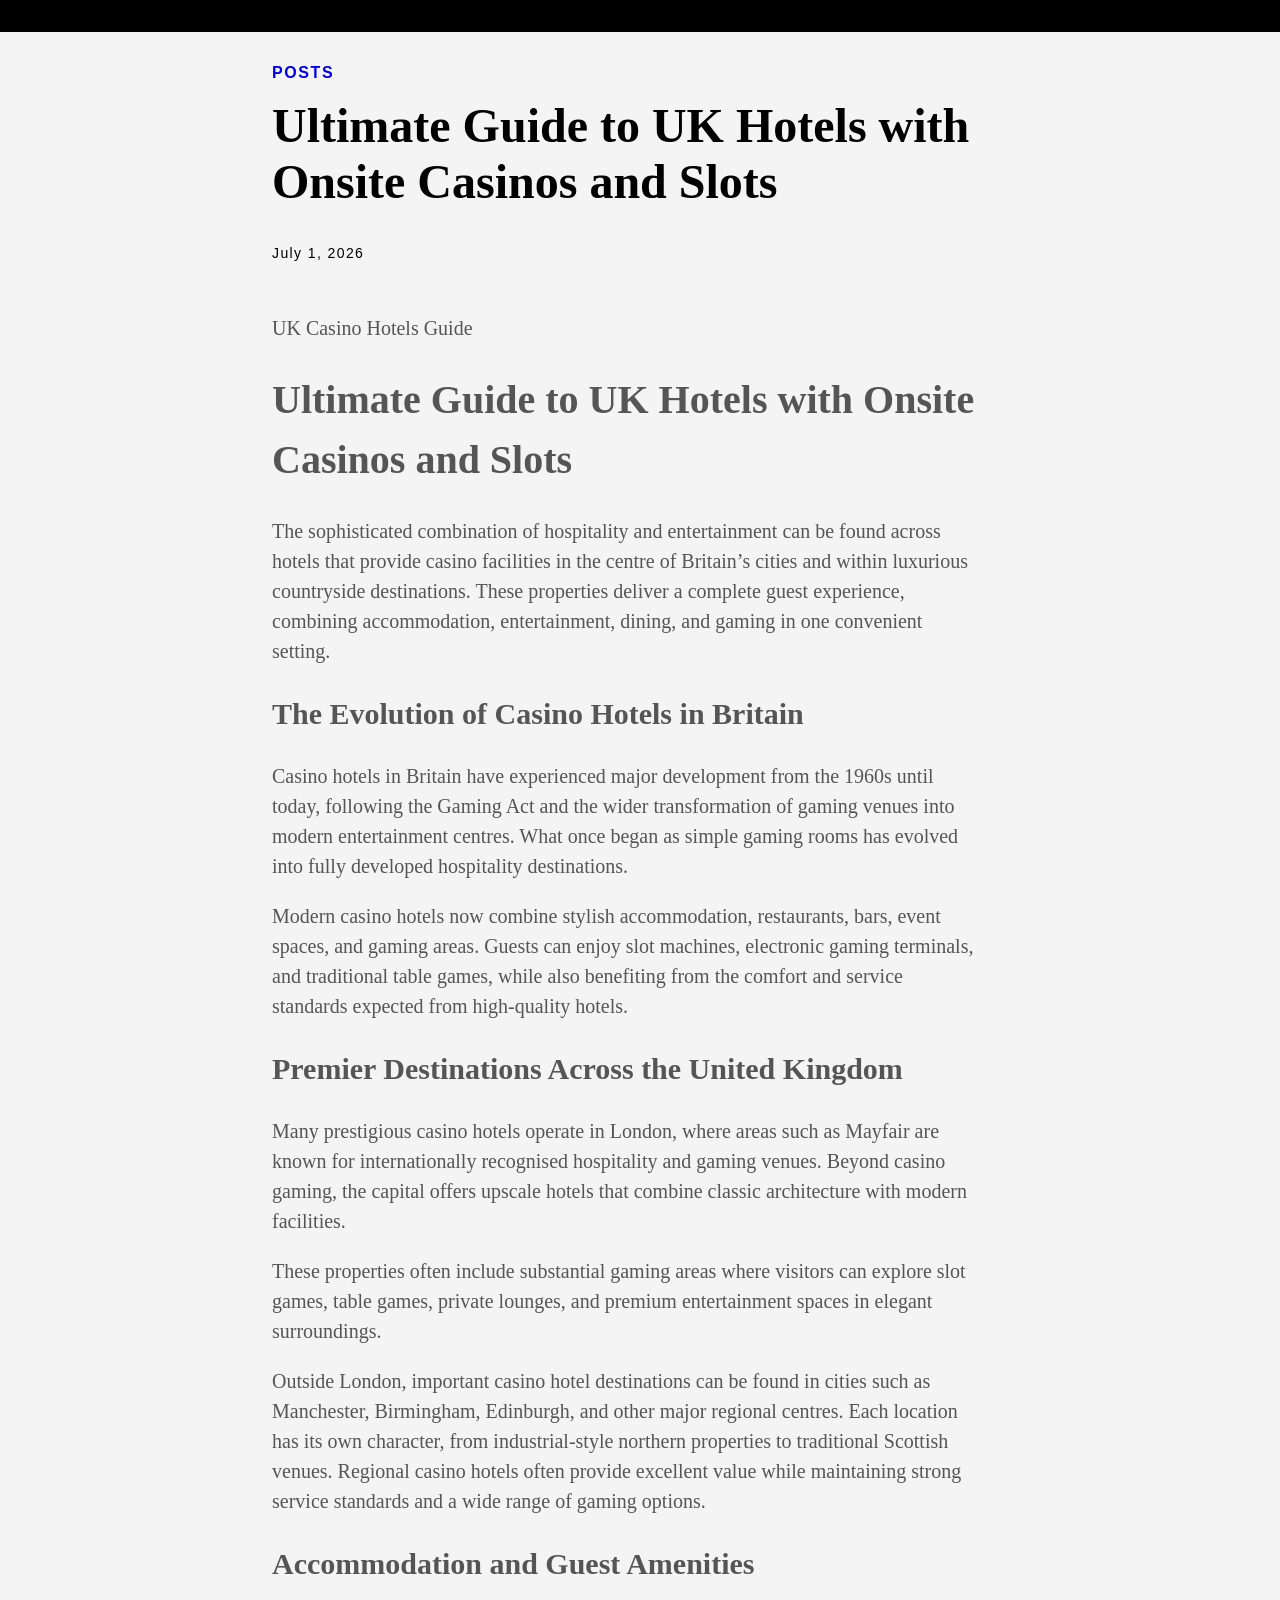
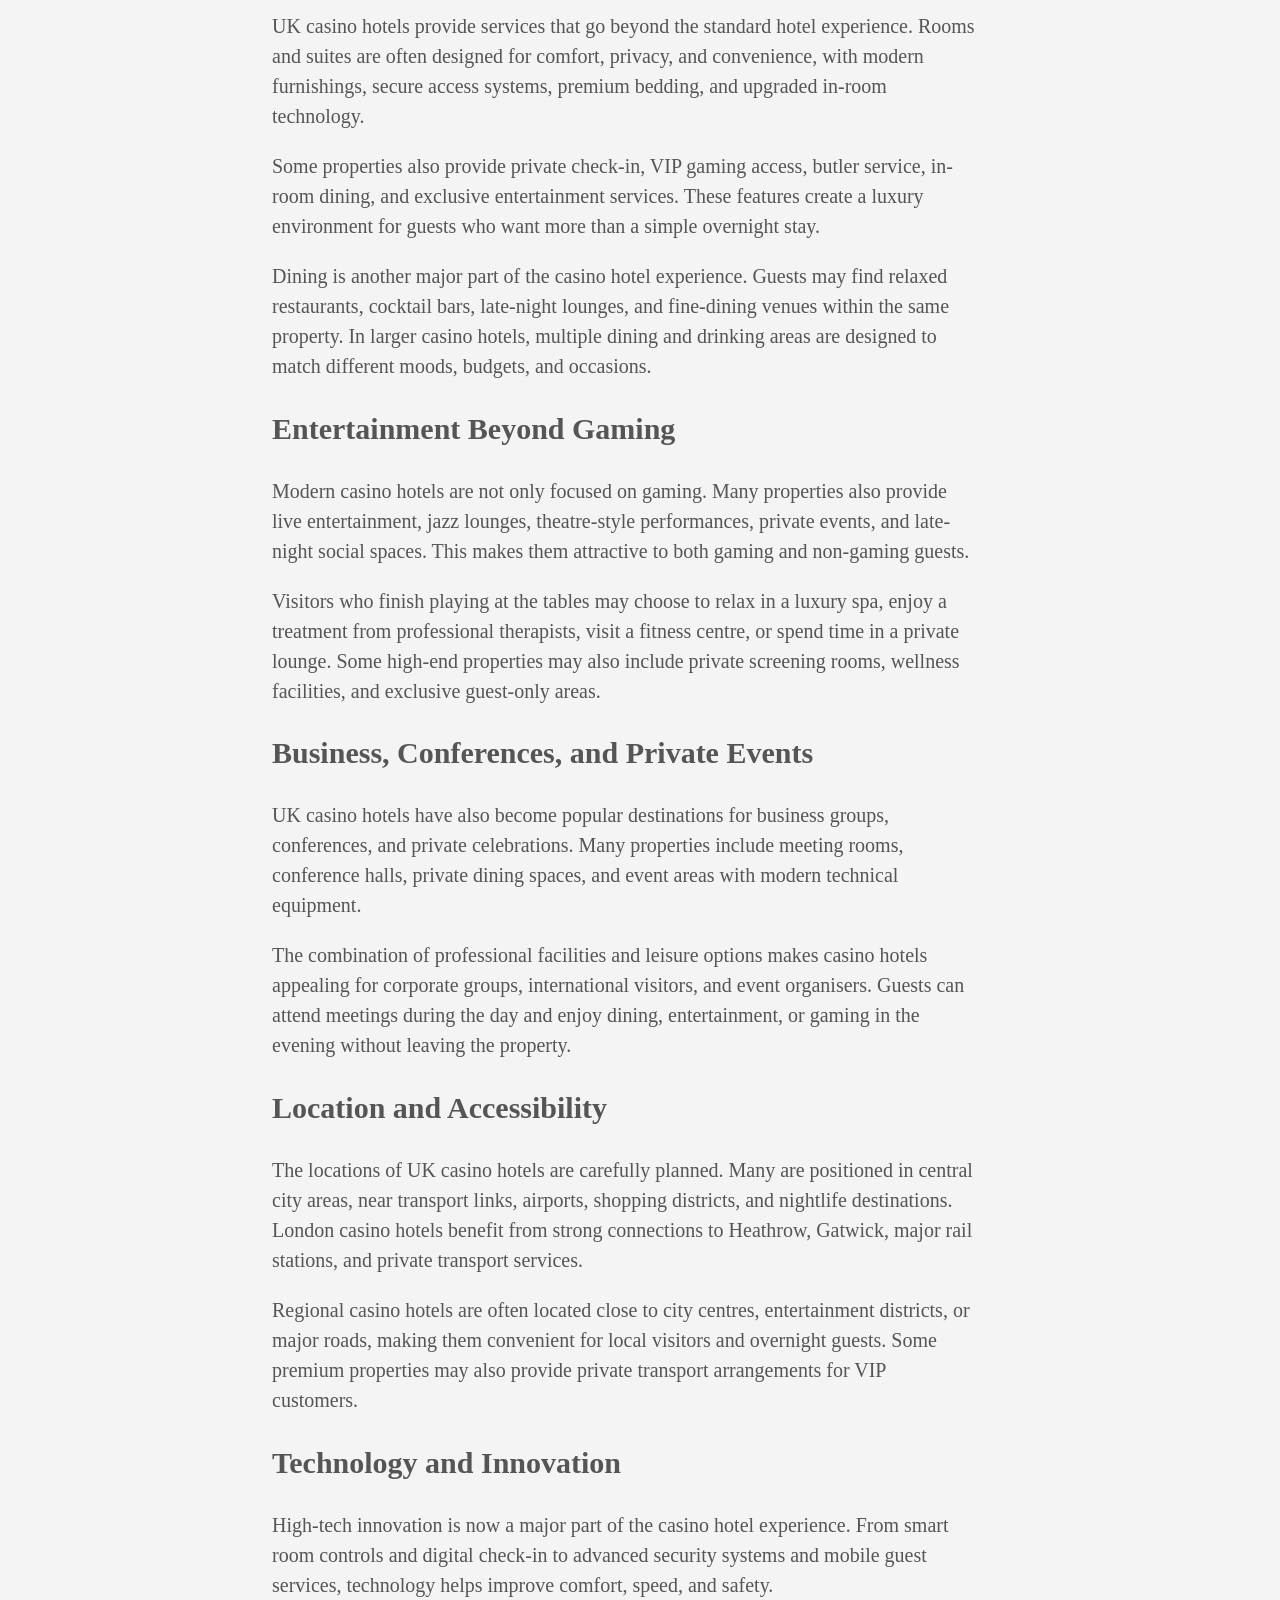
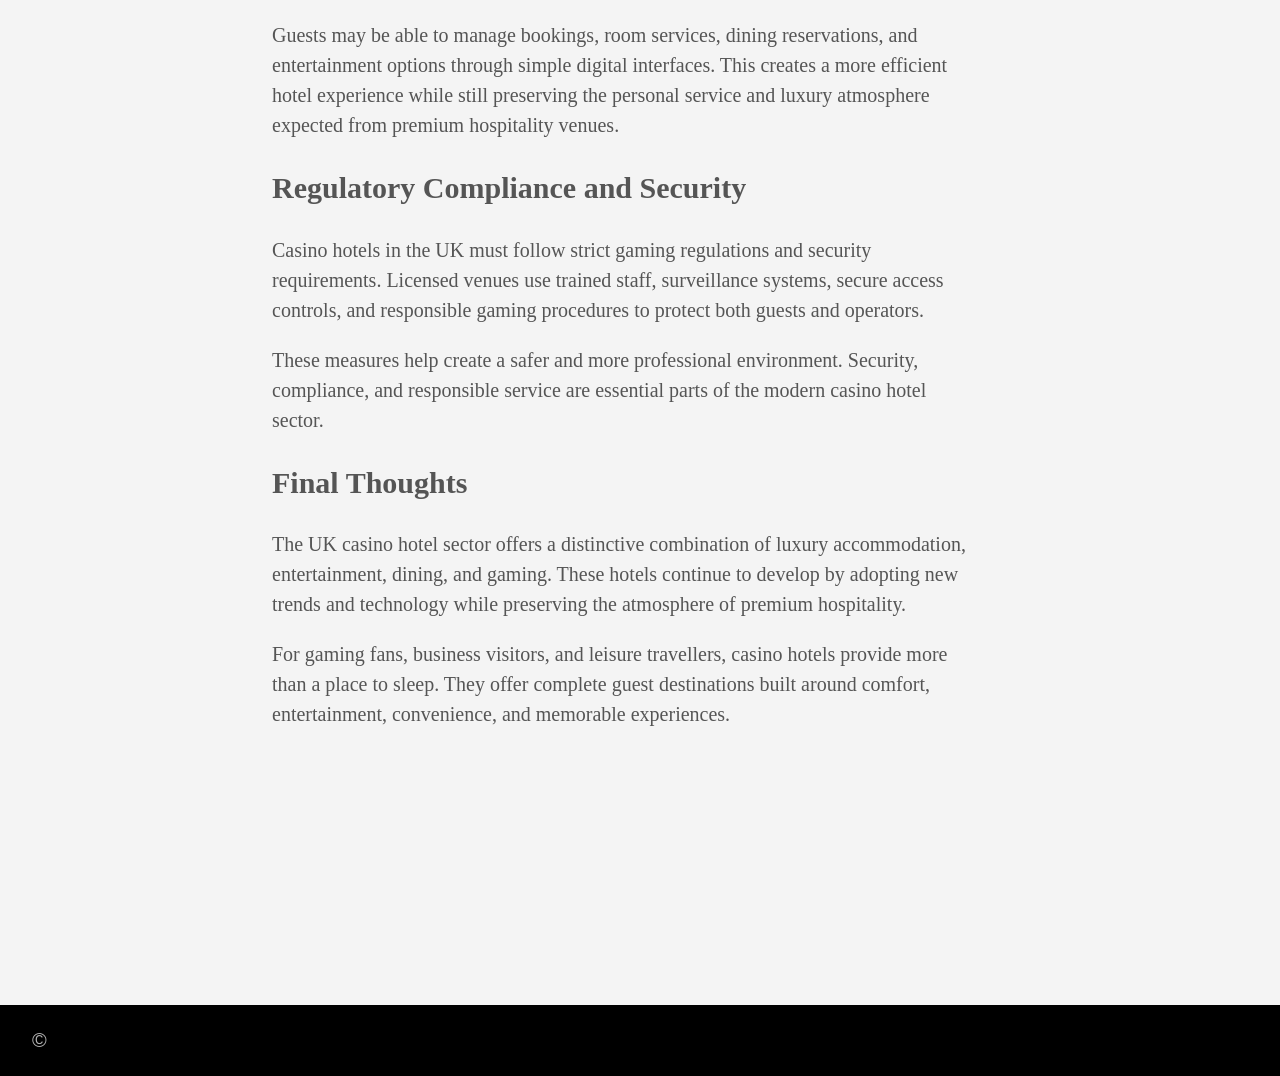
==== commit fd63cac5: "Update index.html" ====
--- a/posts/uk-casino-hotels-guide/index.html
+++ b/posts/uk-casino-hotels-guide/index.html
@@ -4,7 +4,7 @@
     <meta charset="utf-8">
     <meta http-equiv="X-UA-Compatible" content="IE=edge,chrome=1">
     
-    <title>Ultimate Guide to UK Hotels with Onsite Casinos and Slots | My New Hugo Site</title>
+    <title>Ultimate Guide to UK Hotels with Onsite Casinos and Slots</title>
     <meta name="viewport" content="width=device-width,minimum-scale=1">
     <meta name="description" content="A complete guide to casino hotels in the UK, including accommodation, gaming, entertainment, business facilities, technology, and guest amenities.">
     <meta name="generator" content="Hugo 0.163.3">
@@ -101,24 +101,24 @@
 
     
     
-    <meta property="og:url" content="https://example.org/posts/uk-casino-hotels-guide/">
-	<meta property="og:site_name" content="My New Hugo Site">
-	<meta property="og:title" content="Ultimate Guide to UK Hotels with Onsite Casinos and Slots">
-	<meta property="og:description" content="A complete guide to casino hotels in the UK, including accommodation, gaming, entertainment, business facilities, technology, and guest amenities.">
-	<meta property="og:locale" content="en_us">
-	<meta property="og:type" content="article">
-		<meta property="article:section" content="posts">
-		<meta property="article:published_time" content="2026-07-01T11:30:00+03:00">
-		<meta property="article:modified_time" content="2026-07-01T11:30:00+03:00">
-
-	<meta itemprop="name" content="Ultimate Guide to UK Hotels with Onsite Casinos and Slots">
-	<meta itemprop="description" content="A complete guide to casino hotels in the UK, including accommodation, gaming, entertainment, business facilities, technology, and guest amenities.">
-	<meta itemprop="datePublished" content="2026-07-01T11:30:00+03:00">
-	<meta itemprop="dateModified" content="2026-07-01T11:30:00+03:00">
-	<meta itemprop="wordCount" content="828">
-	<meta name="twitter:card" content="summary">
-	<meta name="twitter:title" content="Ultimate Guide to UK Hotels with Onsite Casinos and Slots">
-	<meta name="twitter:description" content="A complete guide to casino hotels in the UK, including accommodation, gaming, entertainment, business facilities, technology, and guest amenities.">
+    <meta property="og:url" content="https://example.org/posts/uk-casino-hotels-guide/">
+	<meta property="og:site_name" content="My New Hugo Site">
+	<meta property="og:title" content="Ultimate Guide to UK Hotels with Onsite Casinos and Slots">
+	<meta property="og:description" content="A complete guide to casino hotels in the UK, including accommodation, gaming, entertainment, business facilities, technology, and guest amenities.">
+	<meta property="og:locale" content="en_us">
+	<meta property="og:type" content="article">
+		<meta property="article:section" content="posts">
+		<meta property="article:published_time" content="2026-07-01T11:30:00+03:00">
+		<meta property="article:modified_time" content="2026-07-01T11:30:00+03:00">
+
+	<meta itemprop="name" content="Ultimate Guide to UK Hotels with Onsite Casinos and Slots">
+	<meta itemprop="description" content="A complete guide to casino hotels in the UK, including accommodation, gaming, entertainment, business facilities, technology, and guest amenities.">
+	<meta itemprop="datePublished" content="2026-07-01T11:30:00+03:00">
+	<meta itemprop="dateModified" content="2026-07-01T11:30:00+03:00">
+	<meta itemprop="wordCount" content="828">
+	<meta name="twitter:card" content="summary">
+	<meta name="twitter:title" content="Ultimate Guide to UK Hotels with Onsite Casinos and Slots">
+	<meta name="twitter:description" content="A complete guide to casino hotels in the UK, including accommodation, gaming, entertainment, business facilities, technology, and guest amenities.">
 
       
       
@@ -134,8 +134,7 @@
       <nav class="pv3 ph3 ph4-ns" role="navigation">
   <div class="flex-l center items-center justify-between">
     <a href="/" class="f3 fw2 hover-white white-90 dib no-underline">
-      
-        My New Hugo Site
+     
       
     </a>
     <div class="flex-l items-center">
@@ -169,102 +168,102 @@
       
       
     </header>
-    <div class="nested-copy-line-height lh-copy serif f4 nested-links mid-gray pr4-l w-100-l"><div class="casino-article">
-<section class="hero-section">
-<p>  <p class="eyebrow">UK Casino Hotels Guide</p></p>
-<p>  <h1>Ultimate Guide to UK Hotels with Onsite Casinos and Slots</h1></p>
-<p>  <p class="hero-text"></p>
-<p>    The sophisticated combination of hospitality and entertainment can be found across hotels that provide casino facilities in the centre of Britain’s cities and within luxurious countryside destinations. These properties deliver a complete guest experience, combining accommodation, entertainment, dining, and gaming in one convenient setting.</p>
-<p>  </p></p>
-</section>
-<section>
-<p>  <h2>The Evolution of Casino Hotels in Britain</h2></p>
-<p>  <p></p>
-<p>    Casino hotels in Britain have experienced major development from the 1960s until today, following the Gaming Act and the wider transformation of gaming venues into modern entertainment centres. What once began as simple gaming rooms has evolved into fully developed hospitality destinations.</p>
-<p>  </p></p>
-<p>  <p></p>
-<p>    Modern casino hotels now combine stylish accommodation, restaurants, bars, event spaces, and gaming areas. Guests can enjoy slot machines, electronic gaming terminals, and traditional table games, while also benefiting from the comfort and service standards expected from high-quality hotels.</p>
-<p>  </p></p>
-</section>
-<section>
-<p>  <h2>Premier Destinations Across the United Kingdom</h2></p>
-<p>  <p></p>
-<p>    Many prestigious casino hotels operate in London, where areas such as Mayfair are known for internationally recognised hospitality and gaming venues. Beyond casino gaming, the capital offers upscale hotels that combine classic architecture with modern facilities.</p>
-<p>  </p></p>
-<p>  <p></p>
-<p>    These properties often include substantial gaming areas where visitors can explore slot games, table games, private lounges, and premium entertainment spaces in elegant surroundings.</p>
-<p>  </p></p>
-<p>  <p></p>
-<p>    Outside London, important casino hotel destinations can be found in cities such as Manchester, Birmingham, Edinburgh, and other major regional centres. Each location has its own character, from industrial-style northern properties to traditional Scottish venues. Regional casino hotels often provide excellent value while maintaining strong service standards and a wide range of gaming options.</p>
-<p>  </p></p>
-</section>
-<section>
-<p>  <h2>Accommodation and Guest Amenities</h2></p>
-<p>  <p></p>
-<p>    UK casino hotels provide services that go beyond the standard hotel experience. Rooms and suites are often designed for comfort, privacy, and convenience, with modern furnishings, secure access systems, premium bedding, and upgraded in-room technology.</p>
-<p>  </p></p>
-<p>  <p></p>
-<p>    Some properties also provide private check-in, VIP gaming access, butler service, in-room dining, and exclusive entertainment services. These features create a luxury environment for guests who want more than a simple overnight stay.</p>
-<p>  </p></p>
-<p>  <p></p>
-<p>    Dining is another major part of the casino hotel experience. Guests may find relaxed restaurants, cocktail bars, late-night lounges, and fine-dining venues within the same property. In larger casino hotels, multiple dining and drinking areas are designed to match different moods, budgets, and occasions.</p>
-<p>  </p></p>
-</section>
-<section>
-<p>  <h2>Entertainment Beyond Gaming</h2></p>
-<p>  <p></p>
-<p>    Modern casino hotels are not only focused on gaming. Many properties also provide live entertainment, jazz lounges, theatre-style performances, private events, and late-night social spaces. This makes them attractive to both gaming and non-gaming guests.</p>
-<p>  </p></p>
-<p>  <p></p>
-<p>    Visitors who finish playing at the tables may choose to relax in a luxury spa, enjoy a treatment from professional therapists, visit a fitness centre, or spend time in a private lounge. Some high-end properties may also include private screening rooms, wellness facilities, and exclusive guest-only areas.</p>
-<p>  </p></p>
-</section>
-<section>
-<p>  <h2>Business, Conferences, and Private Events</h2></p>
-<p>  <p></p>
-<p>    UK casino hotels have also become popular destinations for business groups, conferences, and private celebrations. Many properties include meeting rooms, conference halls, private dining spaces, and event areas with modern technical equipment.</p>
-<p>  </p></p>
-<p>  <p></p>
-<p>    The combination of professional facilities and leisure options makes casino hotels appealing for corporate groups, international visitors, and event organisers. Guests can attend meetings during the day and enjoy dining, entertainment, or gaming in the evening without leaving the property.</p>
-<p>  </p></p>
-</section>
-<section>
-<p>  <h2>Location and Accessibility</h2></p>
-<p>  <p></p>
-<p>    The locations of UK casino hotels are carefully planned. Many are positioned in central city areas, near transport links, airports, shopping districts, and nightlife destinations. London casino hotels benefit from strong connections to Heathrow, Gatwick, major rail stations, and private transport services.</p>
-<p>  </p></p>
-<p>  <p></p>
-<p>    Regional casino hotels are often located close to city centres, entertainment districts, or major roads, making them convenient for local visitors and overnight guests. Some premium properties may also provide private transport arrangements for VIP customers.</p>
-<p>  </p></p>
-</section>
-<section>
-<p>  <h2>Technology and Innovation</h2></p>
-<p>  <p></p>
-<p>    High-tech innovation is now a major part of the casino hotel experience. From smart room controls and digital check-in to advanced security systems and mobile guest services, technology helps improve comfort, speed, and safety.</p>
-<p>  </p></p>
-<p>  <p></p>
-<p>    Guests may be able to manage bookings, room services, dining reservations, and entertainment options through simple digital interfaces. This creates a more efficient hotel experience while still preserving the personal service and luxury atmosphere expected from premium hospitality venues.</p>
-<p>  </p></p>
-</section>
-<section>
-<p>  <h2>Regulatory Compliance and Security</h2></p>
-<p>  <p></p>
-<p>    Casino hotels in the UK must follow strict gaming regulations and security requirements. Licensed venues use trained staff, surveillance systems, secure access controls, and responsible gaming procedures to protect both guests and operators.</p>
-<p>  </p></p>
-<p>  <p></p>
-<p>    These measures help create a safer and more professional environment. Security, compliance, and responsible service are essential parts of the modern casino hotel sector.</p>
-<p>  </p></p>
-</section>
-<section class="conclusion-box">
-<p>  <h2>Final Thoughts</h2></p>
-<p>  <p></p>
-<p>    The UK casino hotel sector offers a distinctive combination of luxury accommodation, entertainment, dining, and gaming. These hotels continue to develop by adopting new trends and technology while preserving the atmosphere of premium hospitality.</p>
-<p>  </p></p>
-<p>  <p></p>
-<p>    For gaming fans, business visitors, and leisure travellers, casino hotels provide more than a place to sleep. They offer complete guest destinations built around comfort, entertainment, convenience, and memorable experiences.</p>
-<p>  </p></p>
-</section>
-</div>
+    <div class="nested-copy-line-height lh-copy serif f4 nested-links mid-gray pr4-l w-100-l"><div class="casino-article">
+<section class="hero-section">
+<p>  <p class="eyebrow">UK Casino Hotels Guide</p></p>
+<p>  <h1>Ultimate Guide to UK Hotels with Onsite Casinos and Slots</h1></p>
+<p>  <p class="hero-text"></p>
+<p>    The sophisticated combination of hospitality and entertainment can be found across hotels that provide casino facilities in the centre of Britain’s cities and within luxurious countryside destinations. These properties deliver a complete guest experience, combining accommodation, entertainment, dining, and gaming in one convenient setting.</p>
+<p>  </p></p>
+</section>
+<section>
+<p>  <h2>The Evolution of Casino Hotels in Britain</h2></p>
+<p>  <p></p>
+<p>    Casino hotels in Britain have experienced major development from the 1960s until today, following the Gaming Act and the wider transformation of gaming venues into modern entertainment centres. What once began as simple gaming rooms has evolved into fully developed hospitality destinations.</p>
+<p>  </p></p>
+<p>  <p></p>
+<p>    Modern casino hotels now combine stylish accommodation, restaurants, bars, event spaces, and gaming areas. Guests can enjoy slot machines, electronic gaming terminals, and traditional table games, while also benefiting from the comfort and service standards expected from high-quality hotels.</p>
+<p>  </p></p>
+</section>
+<section>
+<p>  <h2>Premier Destinations Across the United Kingdom</h2></p>
+<p>  <p></p>
+<p>    Many prestigious casino hotels operate in London, where areas such as Mayfair are known for internationally recognised hospitality and gaming venues. Beyond casino gaming, the capital offers upscale hotels that combine classic architecture with modern facilities.</p>
+<p>  </p></p>
+<p>  <p></p>
+<p>    These properties often include substantial gaming areas where visitors can explore slot games, table games, private lounges, and premium entertainment spaces in elegant surroundings.</p>
+<p>  </p></p>
+<p>  <p></p>
+<p>    Outside London, important casino hotel destinations can be found in cities such as Manchester, Birmingham, Edinburgh, and other major regional centres. Each location has its own character, from industrial-style northern properties to traditional Scottish venues. Regional casino hotels often provide excellent value while maintaining strong service standards and a wide range of gaming options.</p>
+<p>  </p></p>
+</section>
+<section>
+<p>  <h2>Accommodation and Guest Amenities</h2></p>
+<p>  <p></p>
+<p>    UK casino hotels provide services that go beyond the standard hotel experience. Rooms and suites are often designed for comfort, privacy, and convenience, with modern furnishings, secure access systems, premium bedding, and upgraded in-room technology.</p>
+<p>  </p></p>
+<p>  <p></p>
+<p>    Some properties also provide private check-in, VIP gaming access, butler service, in-room dining, and exclusive entertainment services. These features create a luxury environment for guests who want more than a simple overnight stay.</p>
+<p>  </p></p>
+<p>  <p></p>
+<p>    Dining is another major part of the casino hotel experience. Guests may find relaxed restaurants, cocktail bars, late-night lounges, and fine-dining venues within the same property. In larger casino hotels, multiple dining and drinking areas are designed to match different moods, budgets, and occasions.</p>
+<p>  </p></p>
+</section>
+<section>
+<p>  <h2>Entertainment Beyond Gaming</h2></p>
+<p>  <p></p>
+<p>    Modern casino hotels are not only focused on gaming. Many properties also provide live entertainment, jazz lounges, theatre-style performances, private events, and late-night social spaces. This makes them attractive to both gaming and non-gaming guests.</p>
+<p>  </p></p>
+<p>  <p></p>
+<p>    Visitors who finish playing at the tables may choose to relax in a luxury spa, enjoy a treatment from professional therapists, visit a fitness centre, or spend time in a private lounge. Some high-end properties may also include private screening rooms, wellness facilities, and exclusive guest-only areas.</p>
+<p>  </p></p>
+</section>
+<section>
+<p>  <h2>Business, Conferences, and Private Events</h2></p>
+<p>  <p></p>
+<p>    UK casino hotels have also become popular destinations for business groups, conferences, and private celebrations. Many properties include meeting rooms, conference halls, private dining spaces, and event areas with modern technical equipment.</p>
+<p>  </p></p>
+<p>  <p></p>
+<p>    The combination of professional facilities and leisure options makes casino hotels appealing for corporate groups, international visitors, and event organisers. Guests can attend meetings during the day and enjoy dining, entertainment, or gaming in the evening without leaving the property.</p>
+<p>  </p></p>
+</section>
+<section>
+<p>  <h2>Location and Accessibility</h2></p>
+<p>  <p></p>
+<p>    The locations of UK casino hotels are carefully planned. Many are positioned in central city areas, near transport links, airports, shopping districts, and nightlife destinations. London casino hotels benefit from strong connections to Heathrow, Gatwick, major rail stations, and private transport services.</p>
+<p>  </p></p>
+<p>  <p></p>
+<p>    Regional casino hotels are often located close to city centres, entertainment districts, or major roads, making them convenient for local visitors and overnight guests. Some premium properties may also provide private transport arrangements for VIP customers.</p>
+<p>  </p></p>
+</section>
+<section>
+<p>  <h2>Technology and Innovation</h2></p>
+<p>  <p></p>
+<p>    High-tech innovation is now a major part of the casino hotel experience. From smart room controls and digital check-in to advanced security systems and mobile guest services, technology helps improve comfort, speed, and safety.</p>
+<p>  </p></p>
+<p>  <p></p>
+<p>    Guests may be able to manage bookings, room services, dining reservations, and entertainment options through simple digital interfaces. This creates a more efficient hotel experience while still preserving the personal service and luxury atmosphere expected from premium hospitality venues.</p>
+<p>  </p></p>
+</section>
+<section>
+<p>  <h2>Regulatory Compliance and Security</h2></p>
+<p>  <p></p>
+<p>    Casino hotels in the UK must follow strict gaming regulations and security requirements. Licensed venues use trained staff, surveillance systems, secure access controls, and responsible gaming procedures to protect both guests and operators.</p>
+<p>  </p></p>
+<p>  <p></p>
+<p>    These measures help create a safer and more professional environment. Security, compliance, and responsible service are essential parts of the modern casino hotel sector.</p>
+<p>  </p></p>
+</section>
+<section class="conclusion-box">
+<p>  <h2>Final Thoughts</h2></p>
+<p>  <p></p>
+<p>    The UK casino hotel sector offers a distinctive combination of luxury accommodation, entertainment, dining, and gaming. These hotels continue to develop by adopting new trends and technology while preserving the atmosphere of premium hospitality.</p>
+<p>  </p></p>
+<p>  <p></p>
+<p>    For gaming fans, business visitors, and leisure travellers, casino hotels provide more than a place to sleep. They offer complete guest destinations built around comfort, entertainment, convenience, and memorable experiences.</p>
+<p>  </p></p>
+</section>
+</div>
 <ul class="pa0">
   
 </ul><ul class="pa0">
@@ -276,7 +275,7 @@
 </main><footer class="bg-black bottom-0 w-100 pa3" role="contentinfo">
   <div class="flex justify-between">
   <a class="f4 fw4 hover-white white-70 dn dib-ns pv2 ph3 no-underline" href="https://example.org/" >
-    &copy;  My New Hugo Site 2026 
+    &copy; 
   </a>
     <div><div class="ananke-socials"></div>
 </div>
